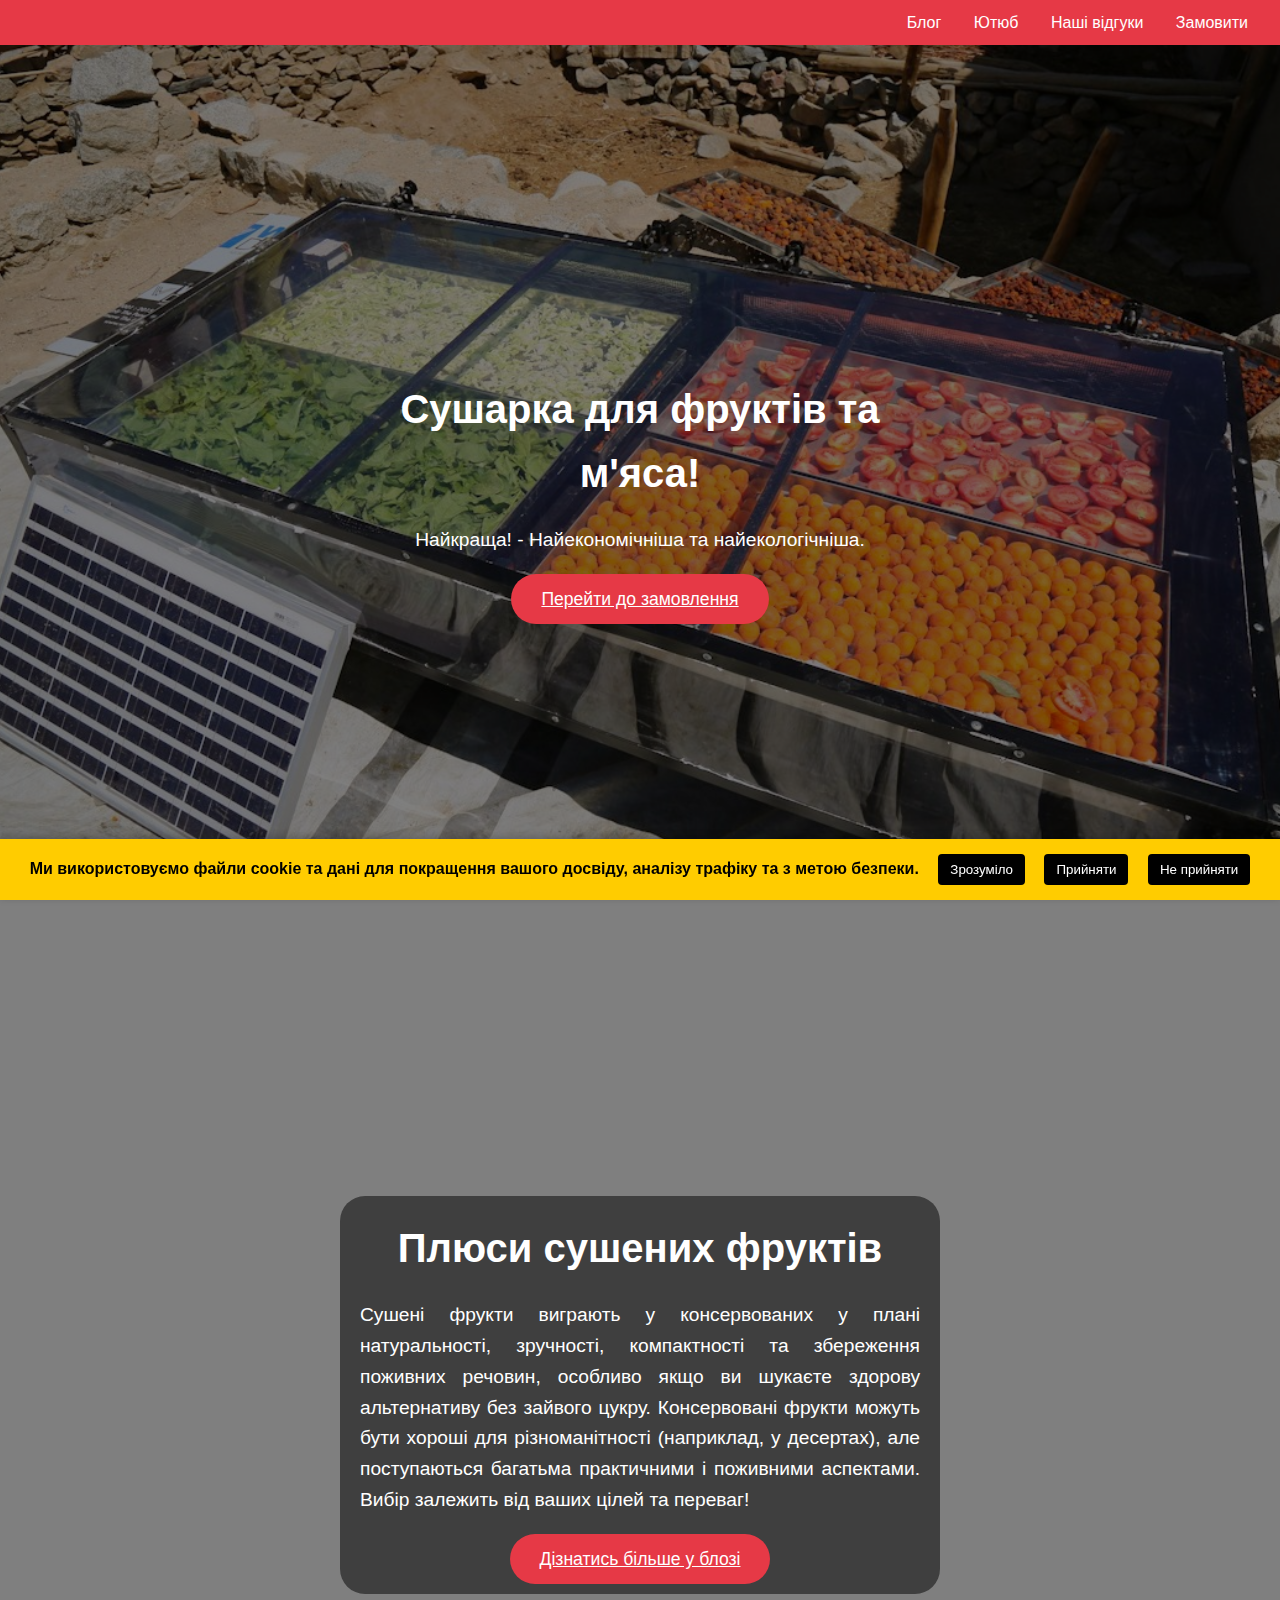
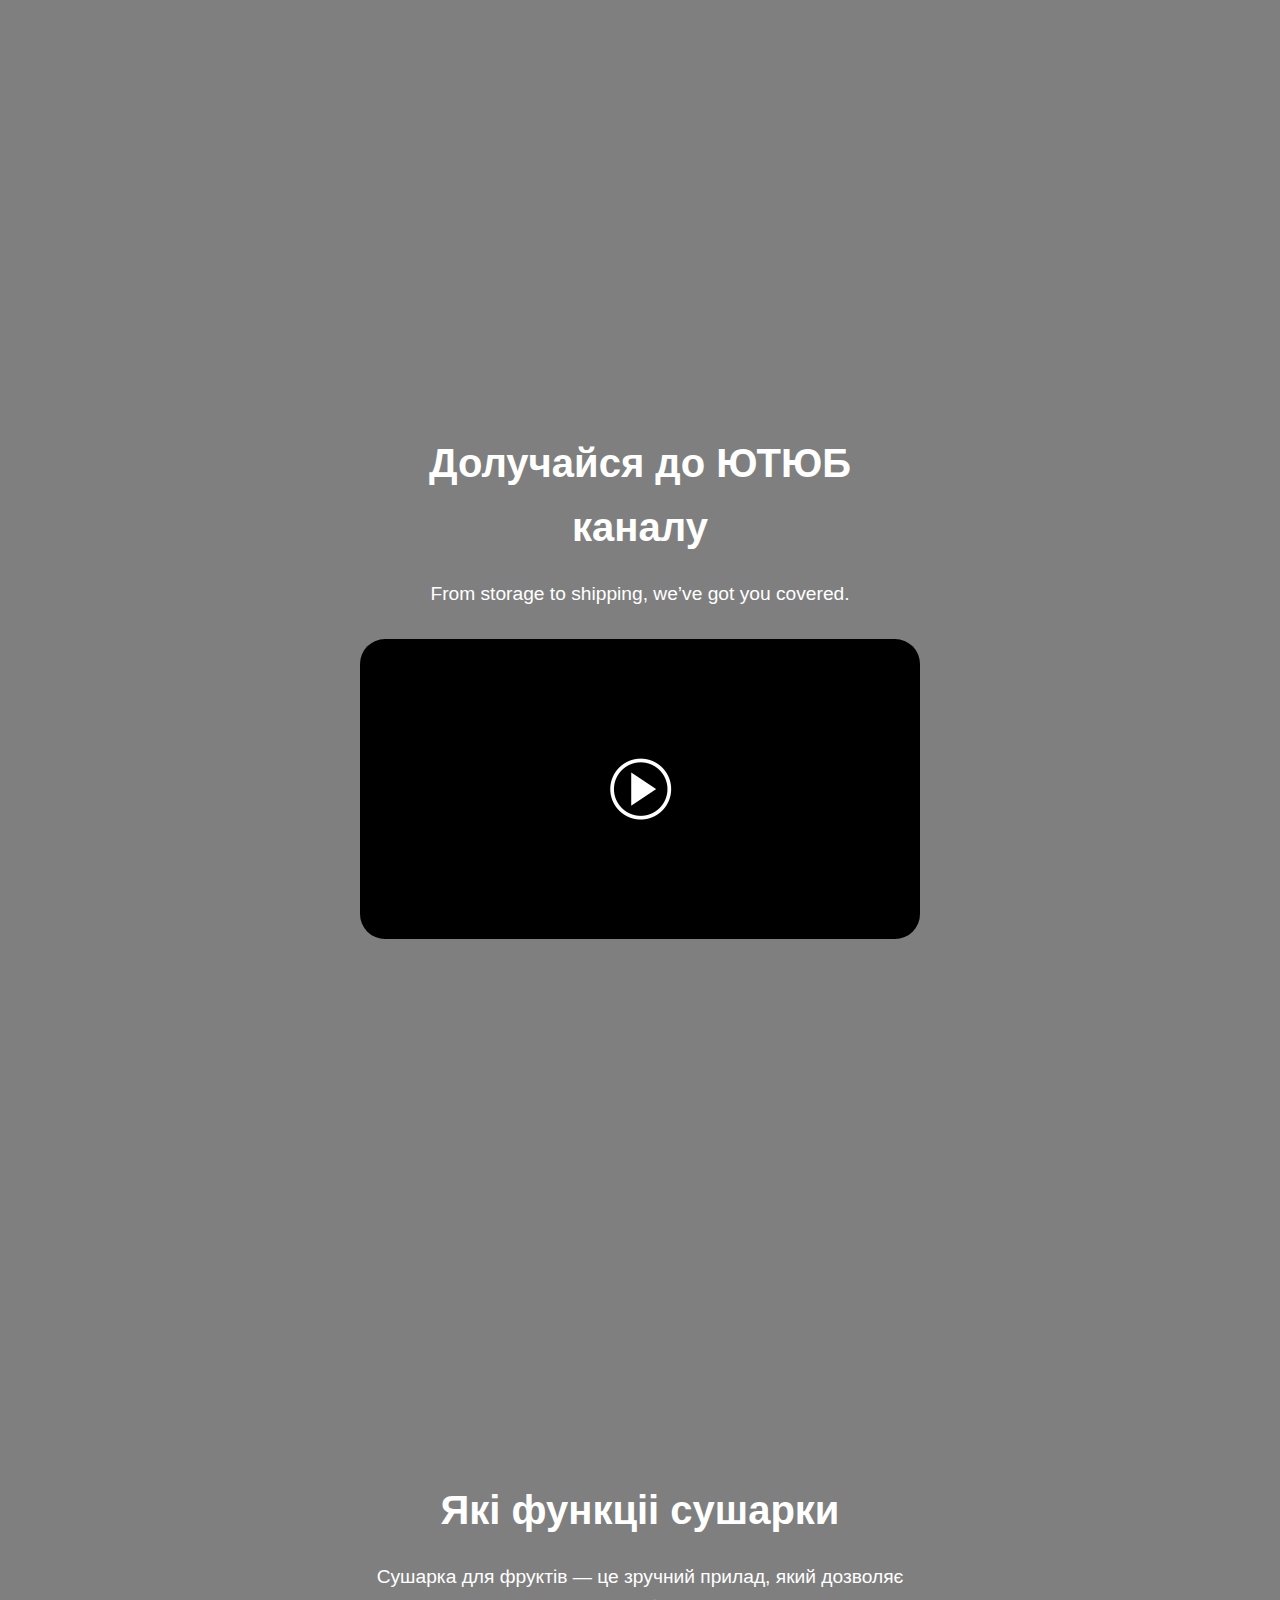
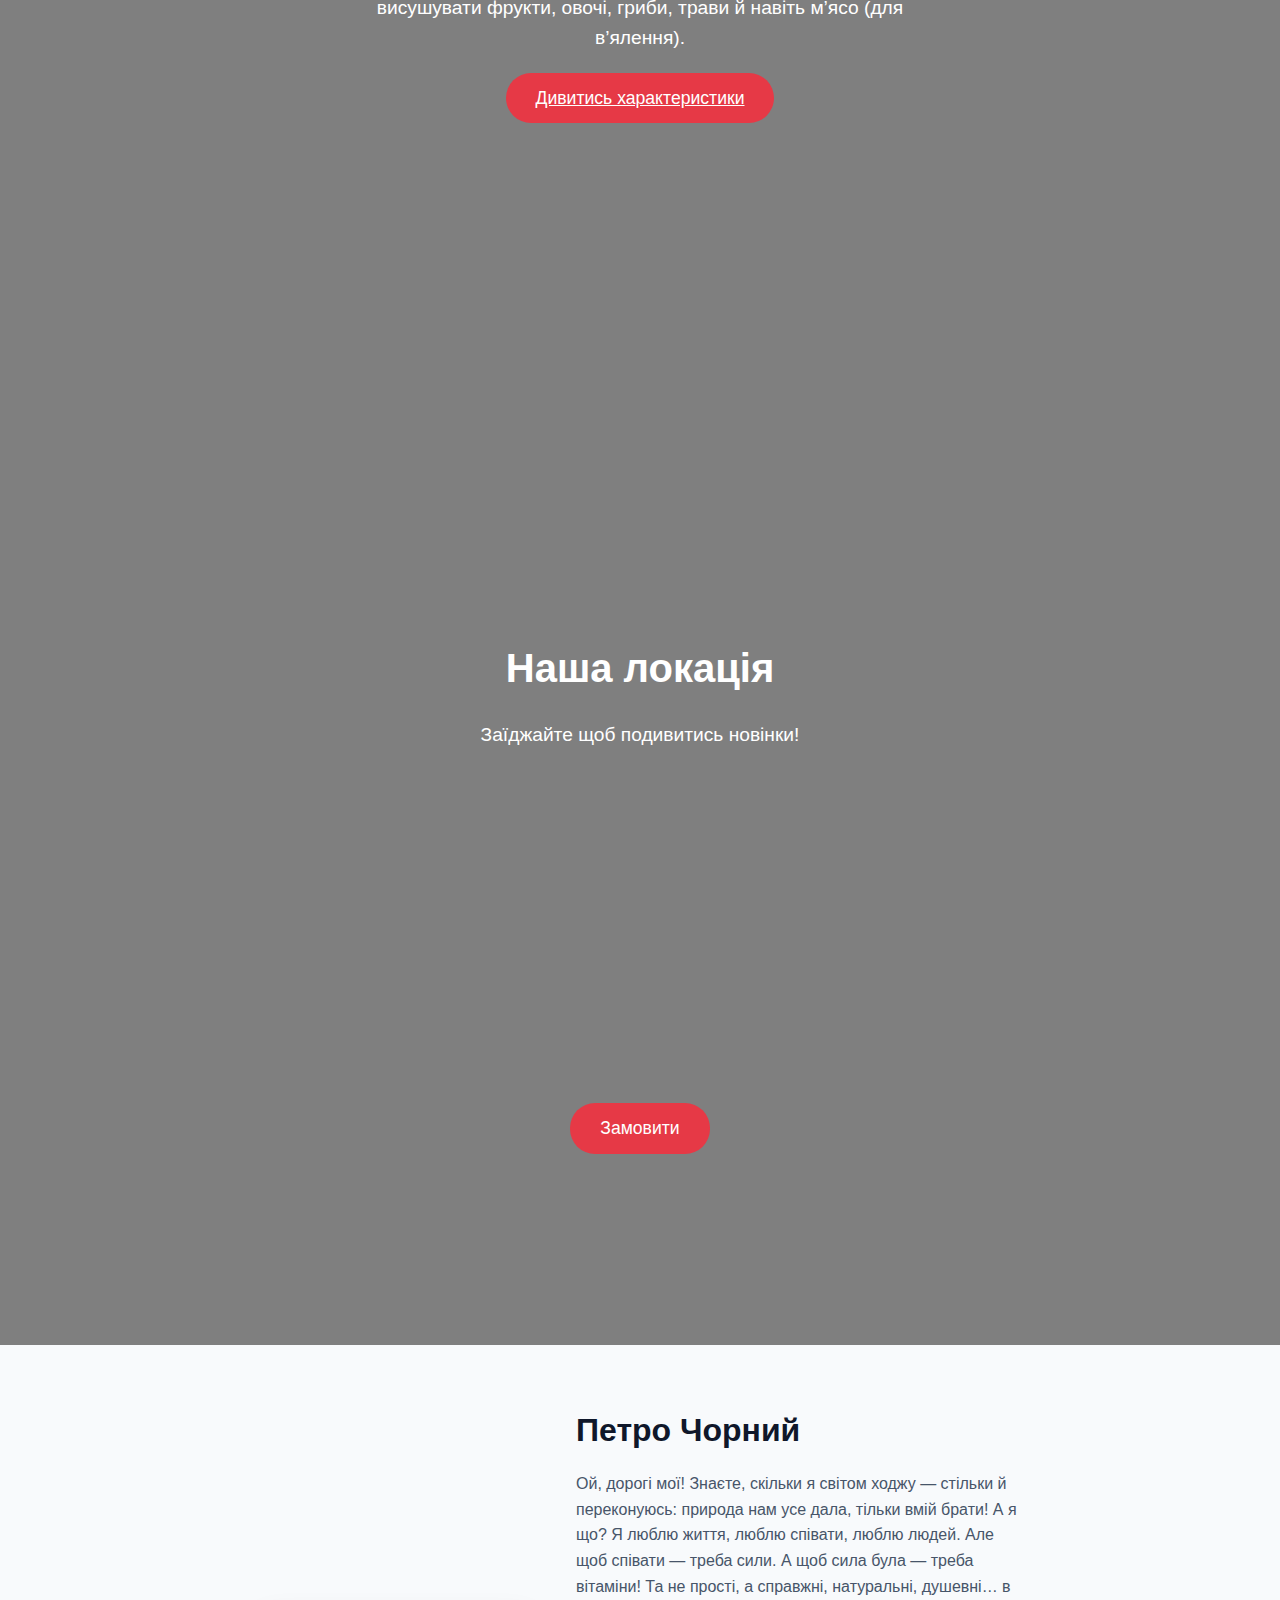
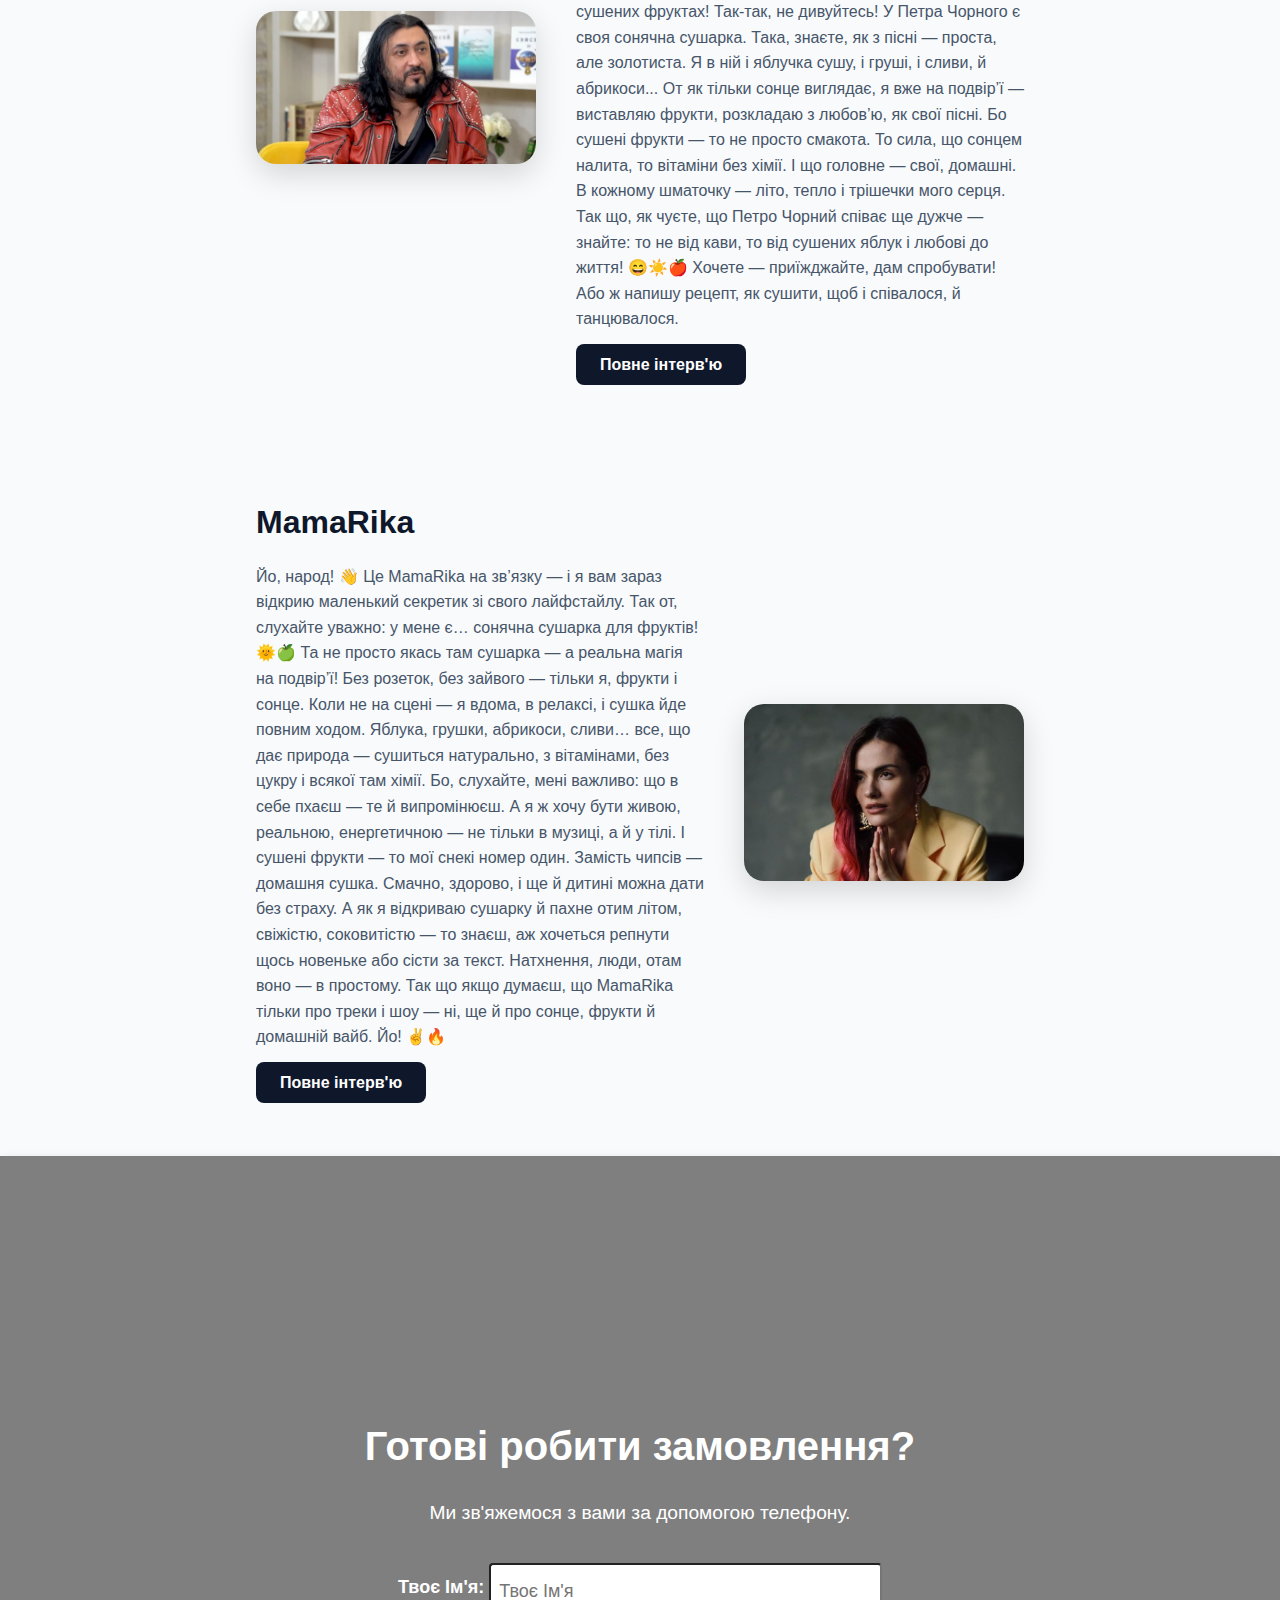
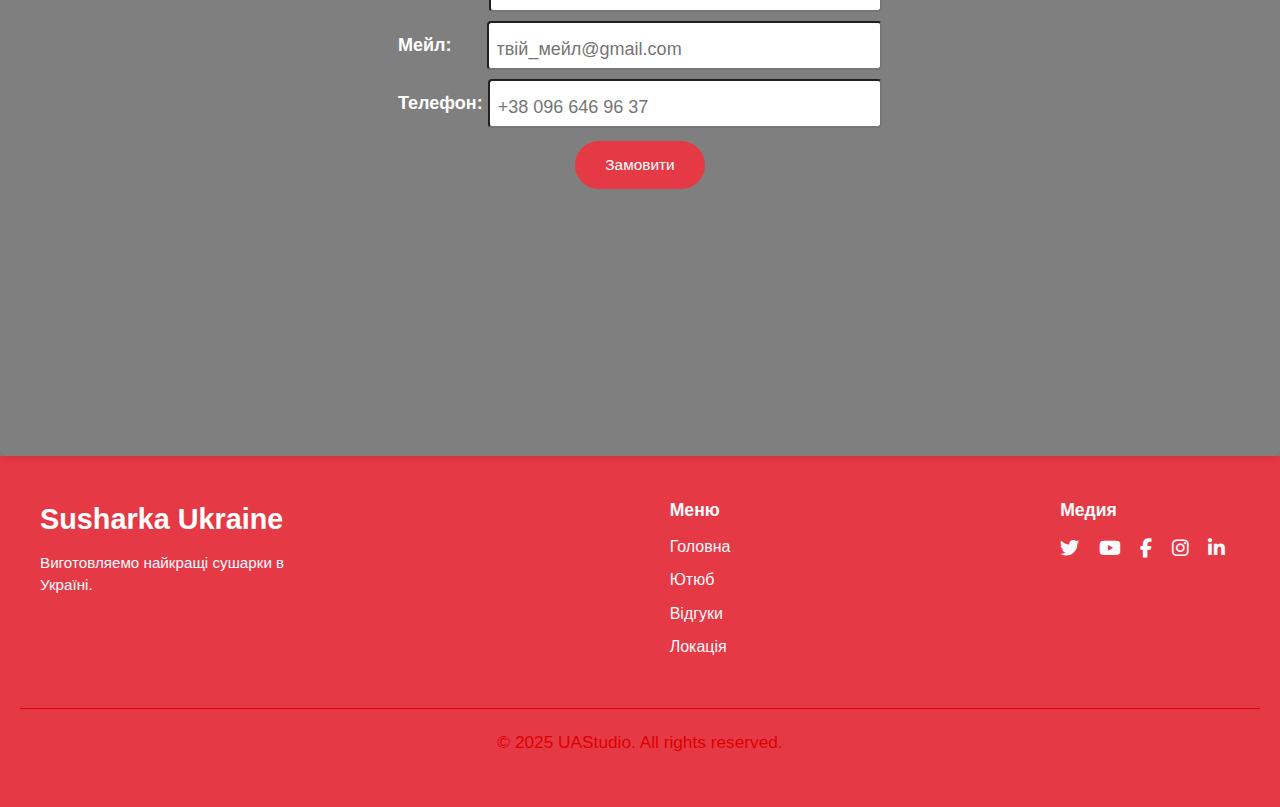
==== app/index.html @ c4fa6521 "alpha stage" ====
<!DOCTYPE html>
<html lang="uk">

<head>
  <meta charset="UTF-8">
  <meta name="viewport" content="width=device-width, initial-scale=1.0">
  <title>Сушарка для фруктів та м'яса!</title>
  <link rel="stylesheet" href="styles.css">

  <script src="./liba.js" charset="utf-8"></script>
  <script src="./master.js" charset="utf-8"></script>
</head>

<body>
  <div class="warning-banner" id="dataWarning">
    Ми використовуємо файли cookie та дані для покращення вашого досвіду, аналізу трафіку та з метою безпеки.
    <button onclick="document.getElementById('dataWarning').style.display='none'">Зрозуміло</button>
    <button onclick="document.getElementById('dataWarning').style.display='none'">Прийняти</button>
    <button onclick="document.getElementById('dataWarning').style.display='none'">Не прийняти</button>
  </div>

  <nav id='menu'>
  <input type='checkbox' id='responsive-menu' onclick='updatemenu()'><label></label>
  <ul>
    <li><a href="#blog">Блог</a></li>
    <li><a href="#youtube">Ютюб</a></li>
    <li><a href="#vidguki">Наші відгуки</a></li>
    <li><a href="#zamoviti">Замовити</a></li>
  </ul>
</nav>
  <!-- Section 1: Hero -->
  <section class="parallax-section hero">
    <div class="content">
      <h1>Сушарка для фруктів та м'яса!</h1>
      <p>Найкраща! - Найекономічніша та найекологічніша.</p>
      <a href="#zamoviti" class="red-btn">Перейти до замовлення</a>
    </div>
  </section>

  <!-- Section 2: Features -->
  <section id="blog" class="parallax-section features">
    <div class="content dimmed">
      <h2>Плюси сушених фруктів</h2>
      <p class="align-width">Сушені фрукти виграють у консервованих у плані натуральності, зручності, компактності та збереження поживних речовин, особливо якщо ви шукаєте здорову альтернативу без зайвого цукру. Консервовані фрукти можуть бути хороші для різноманітності (наприклад, у десертах), але поступаються багатьма практичними і поживними аспектами. Вибір залежить від ваших цілей та переваг!</p>
      <a href="/blog" page="_blank" class="red-btn">Дізнатись більше у блозі</a>
    </div>
  </section>

  <!-- Section 3: Variety -->
  <section id="youtube" class="parallax-section variety">
    <div class="content">
      <h2>Долучайся до ЮТЮБ каналу</h2>
      <p>From storage to shipping, we’ve got you covered.</p>
      <div class="youtube">
        <iframe width="560" height="315" src="https://www.youtube.com/embed/SNdDaZsePyI?si=NqdKpgwDsZGJGzFz" title="YouTube video player" frameborder="0" allow="accelerometer; autoplay; clipboard-write; encrypted-media; gyroscope; picture-in-picture; web-share" referrerpolicy="strict-origin-when-cross-origin" allowfullscreen></iframe>
      <img class="youtube" src="./img/start-video-btn.png" alt="start video button" height="64px" width="64px">
      </div>
    </div>
  </section>

  <!-- Section 4: Quality -->
  <section class="parallax-section quality">
    <div class="content">
      <h2>Які функціі сушарки</h2>
      <p>Сушарка для фруктів — це зручний прилад, який дозволяє висушувати фрукти, овочі, гриби, трави й навіть м’ясо (для в’ялення). </p>
      <a href="/characteristics" class="red-btn">Дивитись характеристики</a>
    </div>
  </section>

  <!-- Section 6: Deals -->
  <section id="location" class="parallax-section deals">
    <div class="content">
      <h2>Наша локація</h2>
      <p>Заїджайте щоб подивитись новінки!</p>
      <iframe width="560" height="315" src="https://maps.app.goo.gl/1FGAC23iCjq2QnyK6" title="YouTube video player" frameborder="0" allow="accelerometer; autoplay; clipboard-write; encrypted-media; gyroscope; picture-in-picture; web-share" referrerpolicy="strict-origin-when-cross-origin" allowfullscreen></iframe>
      <button class="red-btn">Замовити</button>
    </div>
  </section>
  <!-- chess section -->
  <section id="vidguki" class="chess-section">
  <div class="chess-image">
    <img src="./img/32.webp" alt="Chess board">
  </div>
  <div class="chess-content left">
    <h2>Петро Чорний</h2>
    <p>Ой, дорогі мої! Знаєте, скільки я світом ходжу — стільки й переконуюсь: природа нам усе дала, тільки вмій брати! А я що? Я люблю життя, люблю співати, люблю людей. Але щоб співати — треба сили. А щоб сила була — треба вітаміни! Та не прості, а справжні, натуральні, душевні… в сушених фруктах!
Так-так, не дивуйтесь! У Петра Чорного є своя сонячна сушарка. Така, знаєте, як з пісні — проста, але золотиста. Я в ній і яблучка сушу, і груші, і сливи, й абрикоси... От як тільки сонце виглядає, я вже на подвір’ї — виставляю фрукти, розкладаю з любов’ю, як свої пісні.
Бо сушені фрукти — то не просто смакота. То сила, що сонцем налита, то вітаміни без хімії. І що головне — свої, домашні. В кожному шматочку — літо, тепло і трішечки мого серця.
Так що, як чуєте, що Петро Чорний співає ще дужче — знайте: то не від кави, то від сушених яблук і любові до життя! 😄☀️🍎
Хочете — приїжджайте, дам спробувати! Або ж напишу рецепт, як сушити, щоб і співалося, й танцювалося.</p>
    <a href="#" class="btn">Повне інтерв'ю</a>
  </div>
</section>

<section class="chess-section">
  <div class="chess-content right">
    <h2>MamaRika</h2>
    <p>Йо, народ! 👋 Це MamaRika на зв’язку — і я вам зараз відкрию маленький секретик зі свого лайфстайлу. Так от, слухайте уважно: у мене є… сонячна сушарка для фруктів! 🌞🍏
Та не просто якась там сушарка — а реальна магія на подвір’ї! Без розеток, без зайвого — тільки я, фрукти і сонце. Коли не на сцені — я вдома, в релаксі, і сушка йде повним ходом. Яблука, грушки, абрикоси, сливи… все, що дає природа — сушиться натурально, з вітамінами, без цукру і всякої там хімії.
Бо, слухайте, мені важливо: що в себе пхаєш — те й випромінюєш. А я ж хочу бути живою, реальною, енергетичною — не тільки в музиці, а й у тілі. І сушені фрукти — то мої снекі номер один. Замість чипсів — домашня сушка. Смачно, здорово, і ще й дитині можна дати без страху.
А як я відкриваю сушарку й пахне отим літом, свіжістю, соковитістю — то знаєш, аж хочеться репнути щось новеньке або сісти за текст. Натхнення, люди, отам воно — в простому.
Так що якщо думаєш, що MamaRika тільки про треки і шоу — ні, ще й про сонце, фрукти й домашній вайб. Йо! ✌️🔥</p>
    <a href="#" class="btn">Повне інтерв'ю</a>
  </div>
  <div class="chess-image">
    <img src="./img/2793202.jpeg" alt="Chess strategy">
  </div>
</section>
  <!-- end chess section -->

  <!-- Section 7: CTA -->
  <section id="zamoviti" class="parallax-section cta">
    <div class="content">
      <h2>Готові робити замовлення?</h2>
      <p>Ми зв'яжемося з вами за допомогою телефону.</p>
      <!-- //////////////////////////////////////////////////////////////////////////// -->
      <!-- <div class="feed-wrap"> -->
        <!-- top margin -->
        <form id="subscribe" class="feedback" action="/contact_page.php" target="_self">
          <fieldset><div class="fieldset">
            <legend></legend>
            <label id="name-label" for="name">Твоє&nbsp;Ім'я:&nbsp;
              <input id="name" name="name" type="text" placeholder="Твоє Ім'я" required />
            </label>
            <br/>
            <label id="email-label" for="email">Мейл:&nbsp;&nbsp;&nbsp;&nbsp;&nbsp;&nbsp;&nbsp;
              <input id="email" name="email" type="email" placeholder="твій_мейл@gmail.com" required />
            </label>

            <!-- <div class="phone-wrap"> -->
              <label id="number-label" for="tel">Телефон:&nbsp;
              <!-- <div id="countryflag" class="phone-flags">
              </div>
              <select id="countries" onchange="" name="countries">
                <option value="999">(select one)</option>
                <option value="380">Ukraine</option>
              </select> -->
              <input id="tel" min="6" max="120" name="tel" type="tel" placeholder="+38 096 646 96 37" />
              <!-- phone wrap div --></label>
            <!-- </div> -->
            <input id="submit" class="red-btn" type="submit" value="Замовити" />
      </div>
      </fieldset>
      </form>


    <!-- </div> -->
  </section>
  <!-- Font Awesome CDN for social icons -->
<link rel="stylesheet" href="https://cdnjs.cloudflare.com/ajax/libs/font-awesome/6.5.0/css/all.min.css"/>

<footer class="footer">
  <div class="footer-container">
    <div class="footer-branding">
      <h2>Susharka Ukraine</h2>
      <p>Виготовляемо найкращі сушарки в Україні.</p>
    </div>

    <div class="footer-links">
      <h4>Меню</h4>
      <ul>
        <li><a href="#">Головна</a></li>
        <li><a href="#youtube">Ютюб</a></li>
        <li><a href="#vidguki">Відгуки</a></li>
        <li><a href="#location">Локація</a></li>
      </ul>
    </div>

    <div class="footer-social">
      <h4>Медия</h4>
      <div class="social-icons">
        <a href="#"><i class="fab fa-twitter"></i></a>
        <a href="#"><i class="fab fa-youtube"></i></a>
        <a href="#"><i class="fab fa-facebook-f"></i></a>
        <a href="#"><i class="fab fa-instagram"></i></a>
        <a href="#"><i class="fab fa-linkedin-in"></i></a>
      </div>
    </div>
  </div>
  <div class="footer-bottom">
    <p>&copy; 2025 UAStudio. All rights reserved.</p>
  </div>
</footer>
<button id="scrollToTopBtn" title="Go to top">
  ↑
</button>
</body>

</html>
---- app/styles.css ----
/* Reset default styles */
* {
    margin: 0;
    padding: 0;
    box-sizing: border-box;
    /* outline:1px solid red; */
}
/* data collection */
.warning-banner {
  position: fixed;
  bottom: 0;
  width: 100%;
  background-color: #ffcc00;
  color: #000;
  padding: 15px;
  text-align: center;
  font-weight: bold;
  box-shadow: 0 -2px 8px rgba(0,0,0,0.2);
  z-index: 9999;
}

.warning-banner button {
  margin-left: 15px;
  background-color: #000;
  color: #fff;
  border: none;
  padding: 8px 12px;
  cursor: pointer;
  border-radius: 4px;
}

.warning-banner button:hover {
  background-color: #333;
}
/* data collection */
body {
    font-family: Arial, sans-serif;
    color: #fff;
    line-height: 1.6;
}
/* menu */
#menu {
	background: #E63946;
	height: 45px;
	padding-right: 18px;
}
#menu ul, #menu li {
	margin: 0 auto;
	padding: 0;
	list-style: none
}
#menu ul {
	width: 100%;
	text-align: right;
}
#menu li {
	display: inline-block;
	position: relative;
}
#menu a {
	display: block;
	line-height: 45px;
	padding: 0 14px;
	text-decoration: none;
	color: #FFFFFF;
	font-size: 16px;
}
#menu a.dropdown-arrow:after {
	content: "\25BE";
	margin-left: 5px;
}
#menu li a:hover {
  color: #d00000;
	background: #F2F2F2;
}
#menu input {
	display: none;
	margin: 0;
	padding: 0;
	height: 45px;
	width: 100%;
	opacity: 0;
	cursor: pointer
}
#menu label {
	display: none;
	line-height: 45px;
	text-align: center;
	position: absolute;
	left: 35px
}
#menu label:before {
	font-size: 1.6em;
	color: #FFFFFF;
	content: "\2261";
	margin-left: 20px;
}
#menu ul.sub-menus{
	height: auto;
	overflow: hidden;
	width: 170px;
	background: #444444;
	position: absolute;
	z-index: 99;
	display: none;
}
#menu ul.sub-menus li {
	display: block;
	text-align: left;
	width: 100%;
}
#menu ul.sub-menus a {
	color: #FFFFFF;
	font-size: 16px;
}
#menu li:hover ul.sub-menus {
	display: block
}
#menu ul.sub-menus a:hover{
	background: #F2F2F2;
	color: #444444;
}
@media screen and (max-width: 800px){
	#menu {position:relative}
	#menu ul {background:#444444;position:absolute;top:100%;right:0;left:0;z-index:3;height:auto;display:none;text-align:left;}
	#menu ul.sub-menus {width:100%;position:static;}
	#menu ul.sub-menus a {padding-left:30px;}
	#menu li {display:block;float:none;width:auto;}
	#menu input, #menu label {position:absolute;top:0;left:0;display:block}
	#menu input {z-index:4}
	#menu input:checked + label {color:#FFFFFF}
	#menu input:checked + label:before {content:"\00d7"}
	#menu input:checked ~ ul {display:block}
}

/* end menu */
/* Parallax Section Styles */
.parallax-section {
    height: 100vh;
    display: flex;
    align-items: center;
    justify-content: center;
    text-align: center;
    background-attachment: fixed;
    background-position: center;
    background-repeat: no-repeat;
    background-size: cover;
    position: relative;
}

.parallax-section::before {
    content: '';
    position: absolute;
    top: 0;
    left: 0;
    width: 100%;
    height: 100%;
    background: rgba(0, 0, 0, 0.5); /* Overlay for readability */
    z-index: 1;
}

.content {
    position: relative;
    z-index: 2;
    padding: 20px;
    max-width: 600px;
}

h1, h2 {
    font-size: 2.5em;
    margin-bottom: 20px;
}

p {
    font-size: 1.2em;
    margin-bottom: 30px;
}

/* Red Button Styles */
.red-btn {
    background-color: #e63946;
    color: #fff;
    padding: 15px 30px;
    border: none;
    border-radius: 25px;
    font-size: 1.1em;
    cursor: pointer;
    transition: background-color 0.3s;
}

.red-btn:hover {
    background-color: #d00000;
}

/* Background Images for Each Section */
.hero {
    background-image: url('./img/8-tray-only-solar-64831e032103ca194f144814.jpeg');
}

.features {
    background-image: url('./img/dried-fruits-large.jpeg');
}

.variety {
    background-image: url('./img/most-wasted-foods.jpg');
}

.quality {
    background-image: url('./img/370.jpg');
}

.deals {
    background-image: url('./img/7.jpg');
}

.cta {
    background-image: url('./img/dried-fruits-large.jpeg');
}

div.dimmed{
  background-color: rgba(0, 0, 0, 0.5);
  border-radius: 25px;
  min-width: 600px;
}
p.align-width{
  text-align: justify;
}
div.youtube{
  position: relative;
  margin: 20px auto;
  height: 300px;
  width: 560px;
  background-color: black;
  border-radius: 25px;
  display: flex;
  justify-content: center;
  align-items: center;
}
img.youtube{
  position: absolute;
  top: 118px;
  left: 249px;
  height:64px;
  width:64px;
  animation: grow 5s ease-in-out infinite;
}
img.youtube:hover{
  top: 103px;
  left: 233px;
  height:96px;
  width:96px;
  cursor: pointer;
  animation: grow 1s ease-in-out infinite;
}
@keyframes grow{
    0%{
        transform: scale(1,1);
        opacity: 1;
    }
    50%{
        transform: scale(1.1,1.1);
        opacity: 0;
    }
    100%{
        transform: scale(1,1);
        opacity: 1;
    }
}

.feed-wrap{
  display: flex;
  justify-content: space-between;

}
label{
  display:inline-flex;
  text-align: center;
  /* margin: 10px; */
  /* padding: 10px; */
  /* height: 40px; */
  /* width: 100%; */
}

.cta{
  margin: 0 auto;
  padding: 20px;
  border-radius: 8px;
  box-shadow: 0 2px 8px rgba(0, 0, 0, 0.1);
}
#subscribe{
  width: 560px;
  padding: 8px;
  border-radius: 4px;
  font-size: 14px;
  color: #fff;
}
#name-label,
#email-label,
#number-label {
  font-size: 18px!important;
  width:50px;
  margin-top: 11px;
  padding-top: 11px;
  font-weight: bold;
  color: #fff!important;
  margin-bottom: 5px;
}
fieldset{
  border: none;
}
#name, #email,#tel, #phone-wrap,#email-label,#name-label,#number-label
{
  font-size: 18px!important;
    width: 500px;
    padding: 8px;
    border-radius: 4px;
    font-size: 14px;
    color: #000;
    padding-top: 16px;
  margin-top: -10px;
}
#name-label{
  width: 500px!important;
}
/* chess section */
.chess-section {
  display: flex;
  align-items: center;
  justify-content: space-between;
  padding: 60px 20%;
  gap: 40px;
  background-color: #f8fafc;
  flex-wrap: wrap;
}

.chess-section.left {
  flex-direction: row;
}

.chess-section.right {
  flex-direction: row-reverse;
}

.chess-image img {
  width: 100%;
  max-width: 280px;
  border-radius: 20px;
  box-shadow: 0 10px 30px rgba(0,0,0,0.15);
}

.chess-content {
  flex: 1;
  min-width: 180px;
}

.chess-content h2 {
  font-size: 2rem;
  color: #0f172a;
  margin-bottom: 15px;
}

.chess-content p {
  font-size: 1rem;
  color: #475569;
  margin-bottom: 20px;
  line-height: 1.6;
}

.btn {
  background-color: #0f172a;
  color: white;
  padding: 12px 24px;
  border-radius: 8px;
  text-decoration: none;
  font-weight: 600;
  transition: background-color 0.3s ease;
}

.btn:hover {
  background-color: #1e293b;
}

@media (max-width: 768px) {
  .chess-section {
    flex-direction: column !important;
    text-align: center;
  }

  .chess-image img {
    max-width: 100%;
  }
}
/* end chess section */
/* #countries{
  width: 100px;
  padding: 8px;
  border: 1px solid #ccc;
  border-radius: 4px;
  font-size: 14px;
  color: #333;
}
#tel{
  width: 250px;
  padding: 8px;
  border: 1px solid #ccc;
  border-radius: 4px;
  font-size: 14px;
  color: #333;
} */
/* #number-label{
  display:inline-flex;
  width: 100px;
  padding: 8px;
  border: 1px solid #ccc;
  border-radius: 4px;
  font-size: 14px;
  color: #333;
} */
div#countryflag.phone-flags{
  margin-bottom: -15px;
}
/* Footer */
.footer {
  background-color: #e63946;
  color: #f8fafc;
  padding: 40px 20px 20px;
  font-family: 'Segoe UI', sans-serif;
}

.footer-container {
  display: flex;
  flex-wrap: wrap;
  justify-content: space-between;
  gap: 40px;
  max-width: 1200px;
  margin: auto;
}

.footer-branding h2 {
  font-size: 1.8rem;
  color: #fff;
  margin-bottom: 10px;
}

.footer-branding p {
  max-width: 300px;
  font-size: 0.95rem;
  line-height: 1.5;
}

.footer-links h4,
.footer-social h4 {
  font-size: 1.1rem;
  margin-bottom: 10px;
}

.footer-links ul {
  list-style: none;
  padding: 0;
}

.footer-links ul li {
  margin-bottom: 8px;
}

.footer-links ul li a {
  color: #f8fafc;
  text-decoration: none;
  transition: color 0.3s ease;
}

.footer-links ul li a:hover {
  color: #d00;
}

.social-icons a {
  color: #f8fafc;
  font-size: 1.2rem;
  margin-right: 15px;
  transition: color 0.3s ease;
}

.social-icons a:hover {
  color: #d00;
}

.footer-bottom {
  text-align: center;
  border-top: 1px solid #d00;
  margin-top: 40px;
  padding-top: 20px;
  font-size: 0.9rem;
  color: #d00;
}

/* Responsive */
@media (max-width: 768px) {
  .footer-container {
    flex-direction: column;
    align-items: center;
    text-align: center;
  }
}
/* Footer end */
/* scrool to top */
#scrollToTopBtn {
    position: fixed;
    bottom: 30px;
    right: 30px;
    z-index: 1000;
    background-color: #e63946;
    color: white;
    border: none;
    outline: none;
    width: 50px;
    height: 50px;
    font-size: 24px;
    border-radius: 50%;
    cursor: pointer;
    box-shadow: 0 4px 8px rgba(0, 0, 0, 0.2);
    transition: opacity 0.3s, transform 0.3s;
    opacity: 0;
    pointer-events: none;
  }

  #scrollToTopBtn:hover {
    background-color: #d00;
    transform: scale(1.1);
  }

  #scrollToTopBtn.show {
    opacity: 1;
    pointer-events: auto;
  }
  /* end scrool to top */
/* Responsive Design ---------------------------------------------- */
@media (max-width: 768px) {
  *{
    outline: 1px solid green;
  }
    .parallax-section {
        background-attachment: scroll; /* Parallax disabled on mobile */
    }

    h1, h2 {
        font-size: 2em;
    }

    p {
        font-size: 1em;
    }

    .red-btn {
        padding: 10px 20px;
        font-size: 1em;
    }
    div.dimmed{
      background-color: rgba(0, 0, 0, 0.5);
      border-radius: 25px;
      min-width: 100px;
    }
    p.align-width{
      text-align: justify;
    }
    div.youtube{
      margin: 20px auto;
      height: 200px;
      width: 300px;
      background-color: black;
      border-radius: 25px;
      display: flex;
      justify-content: center;
      align-items: center;
    }
    img.youtube{
    height:64px;
    width:64px;
    animation: grow 5s ease-in-out infinite;
    }
    img.youtube:hover{
      height:96px;
      width:96px;
      cursor: pointer;
      animation: grow 1s ease-in-out infinite;
    }
    @keyframes grow{
        0%{
            transform: scale(1,1);
            opacity: 1;
        }
        50%{
            transform: scale(1.1,1.1);
            opacity: 0;
        }
        100%{
            transform: scale(1,1);
            opacity: 1;
        }
    }

}
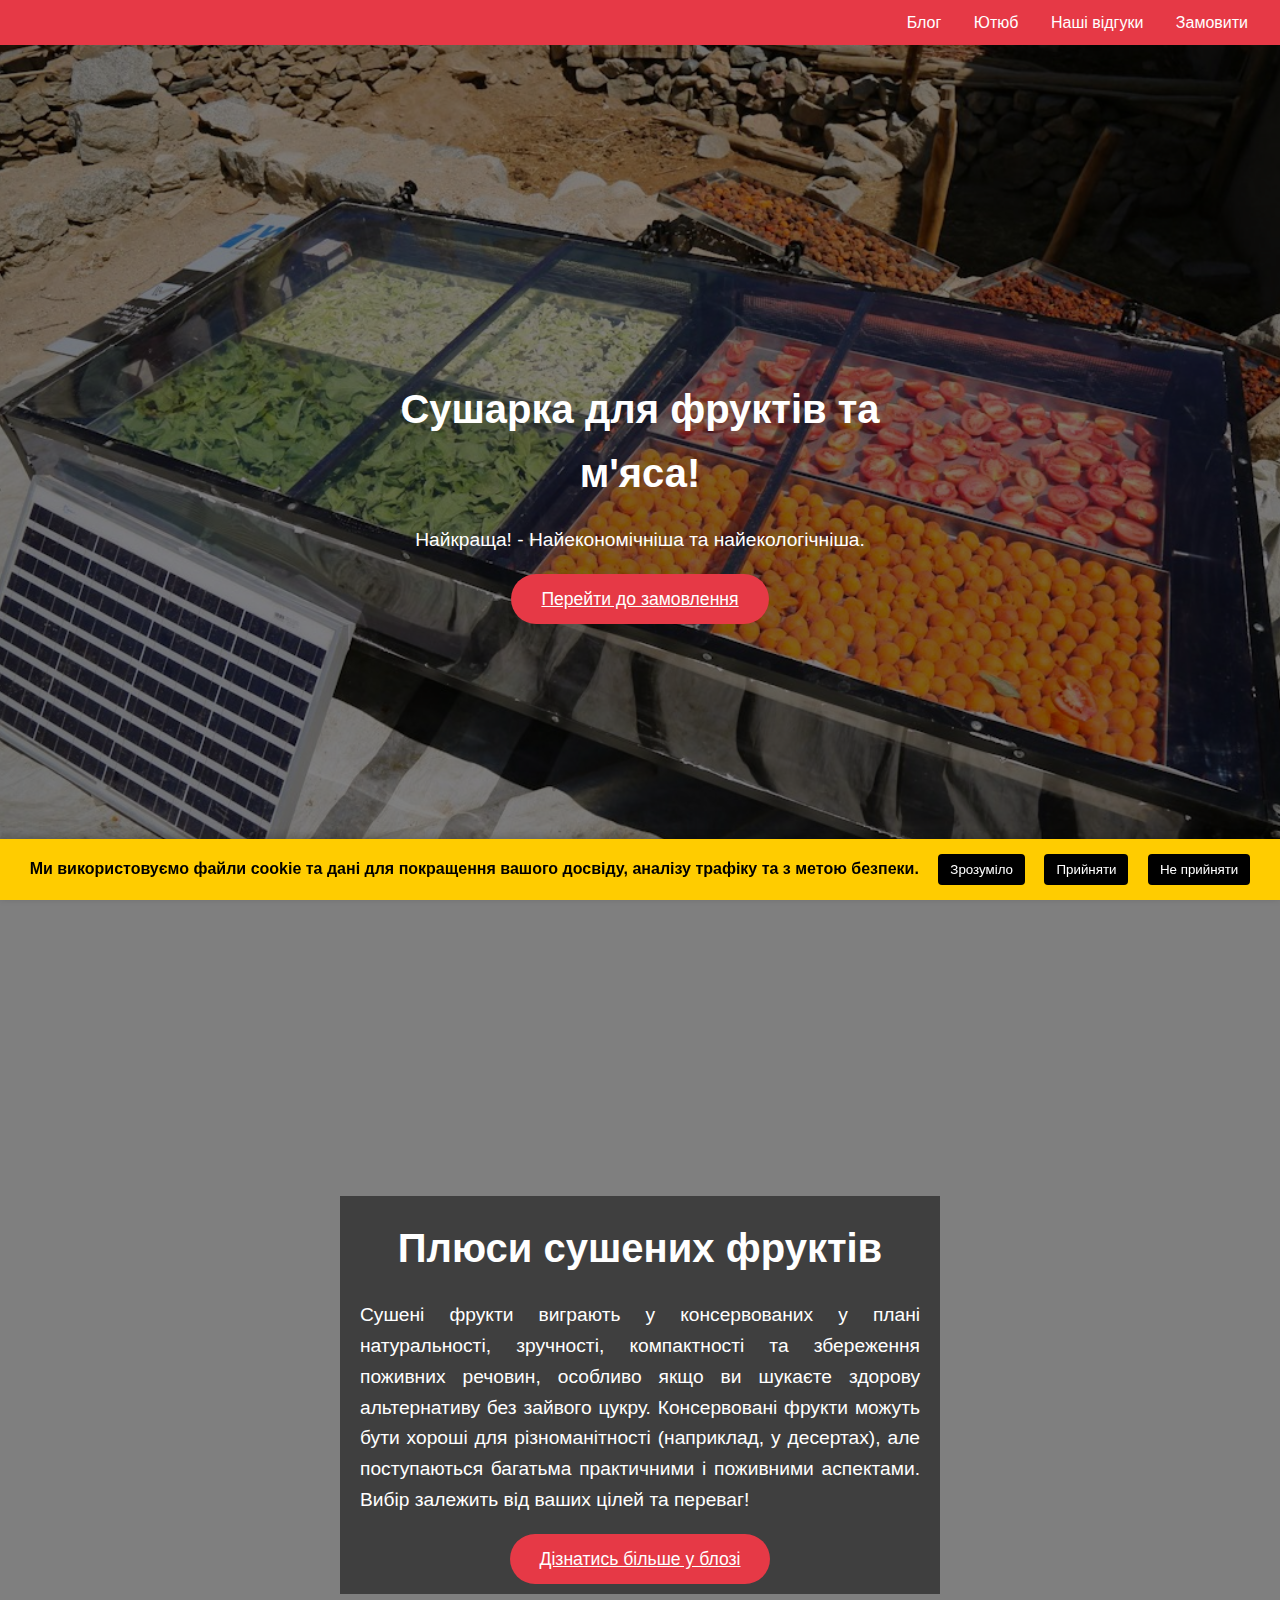
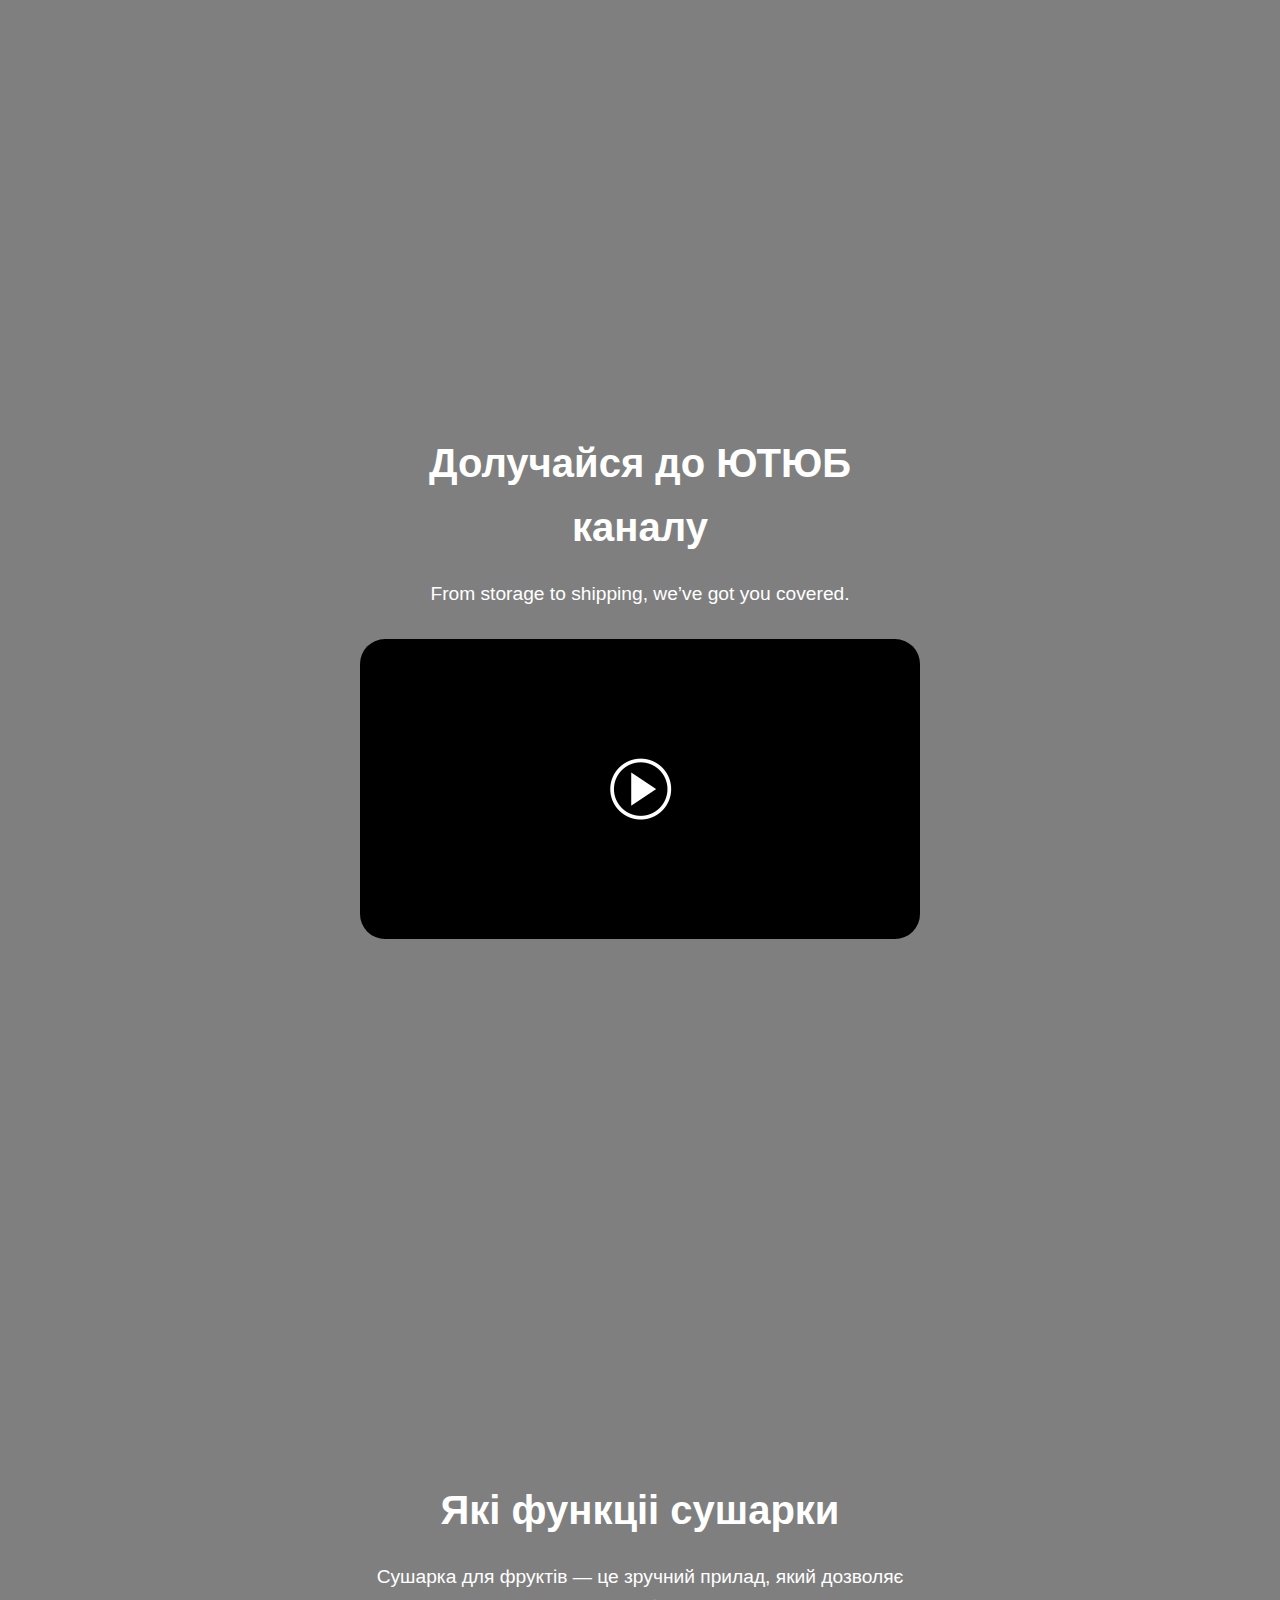
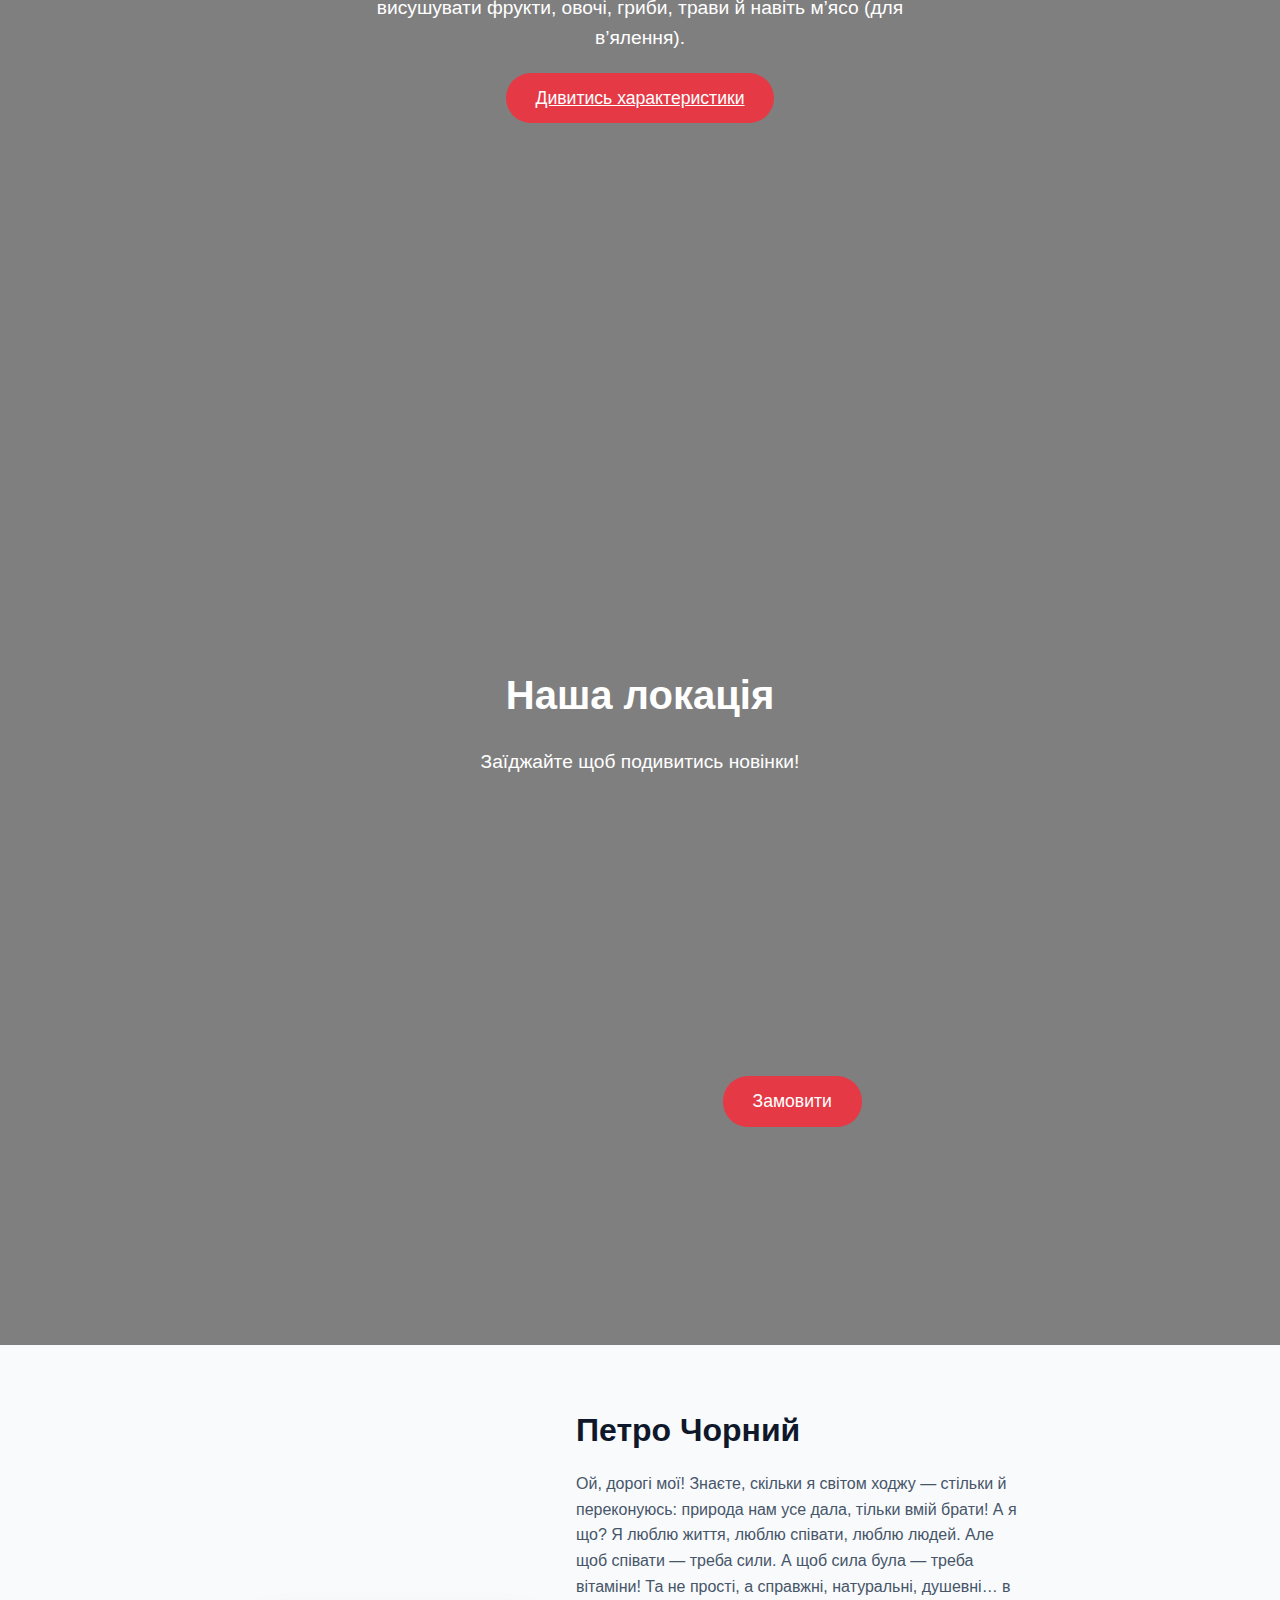
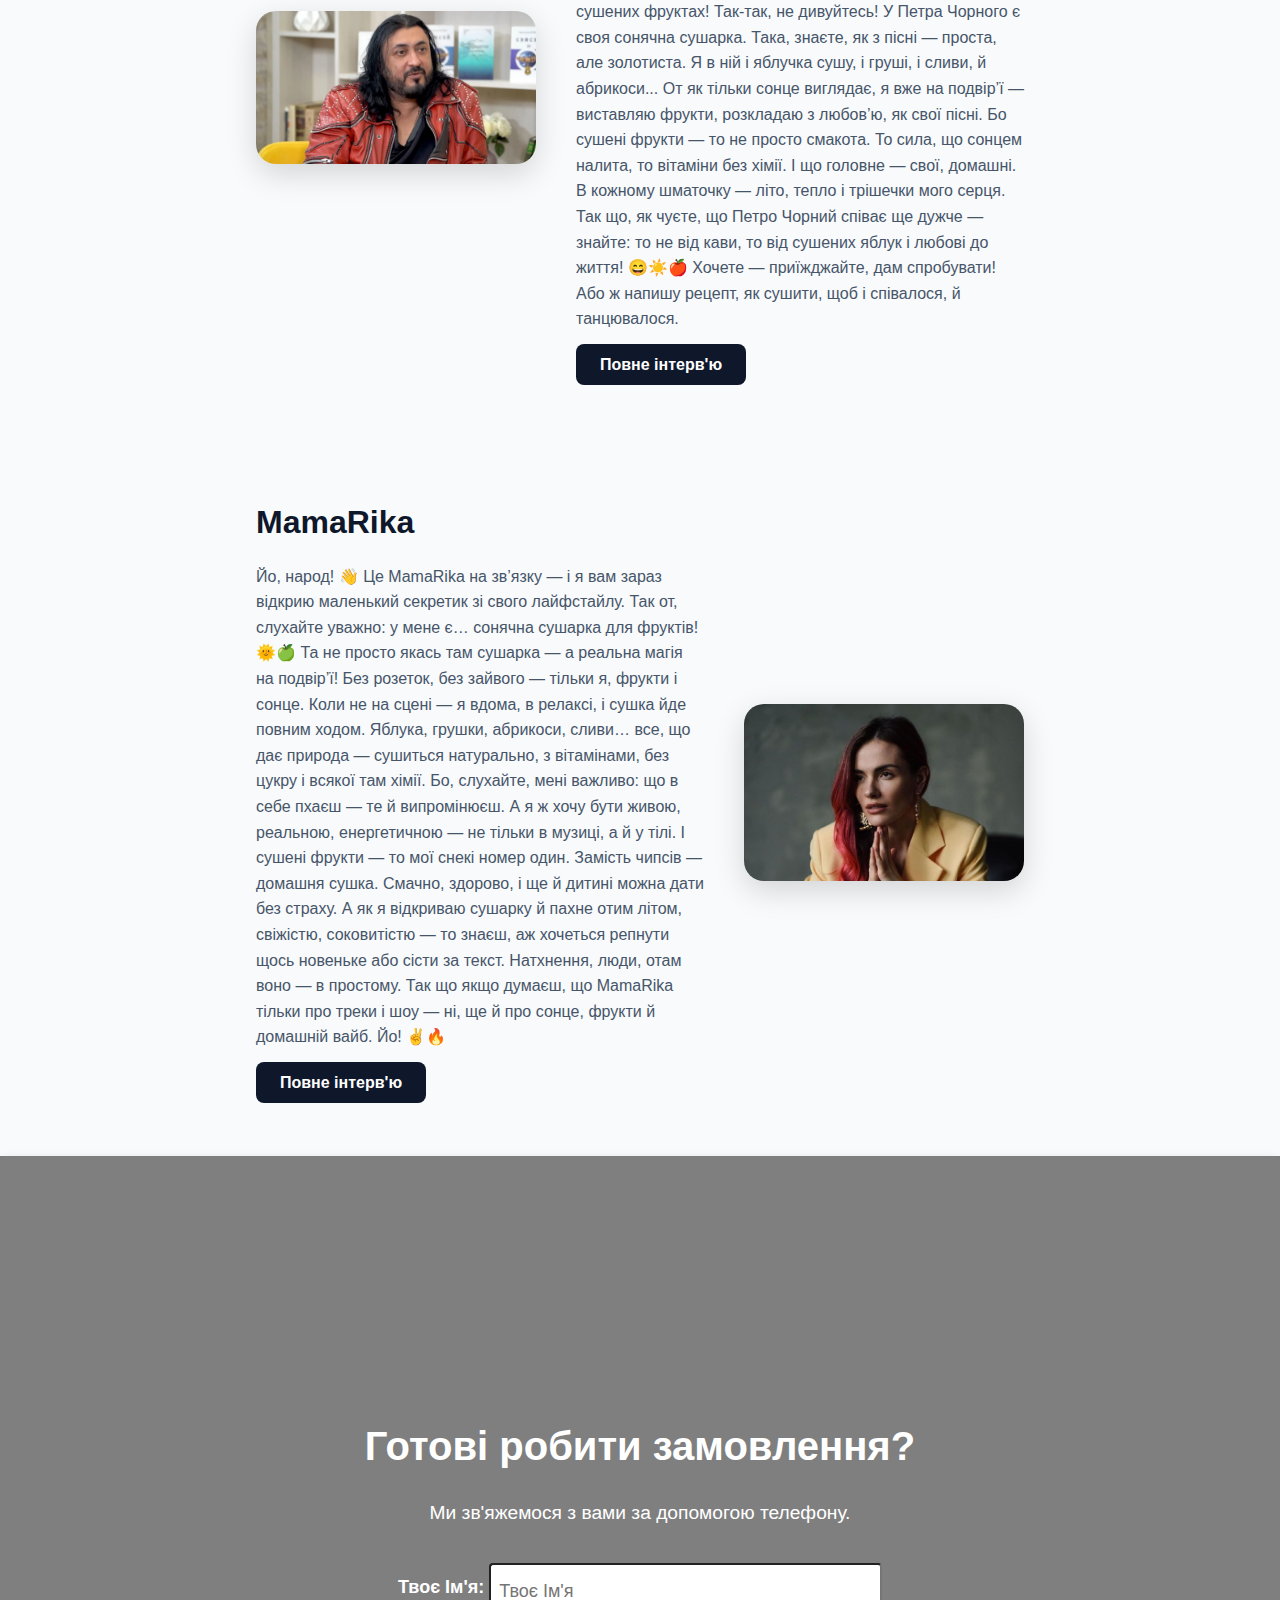
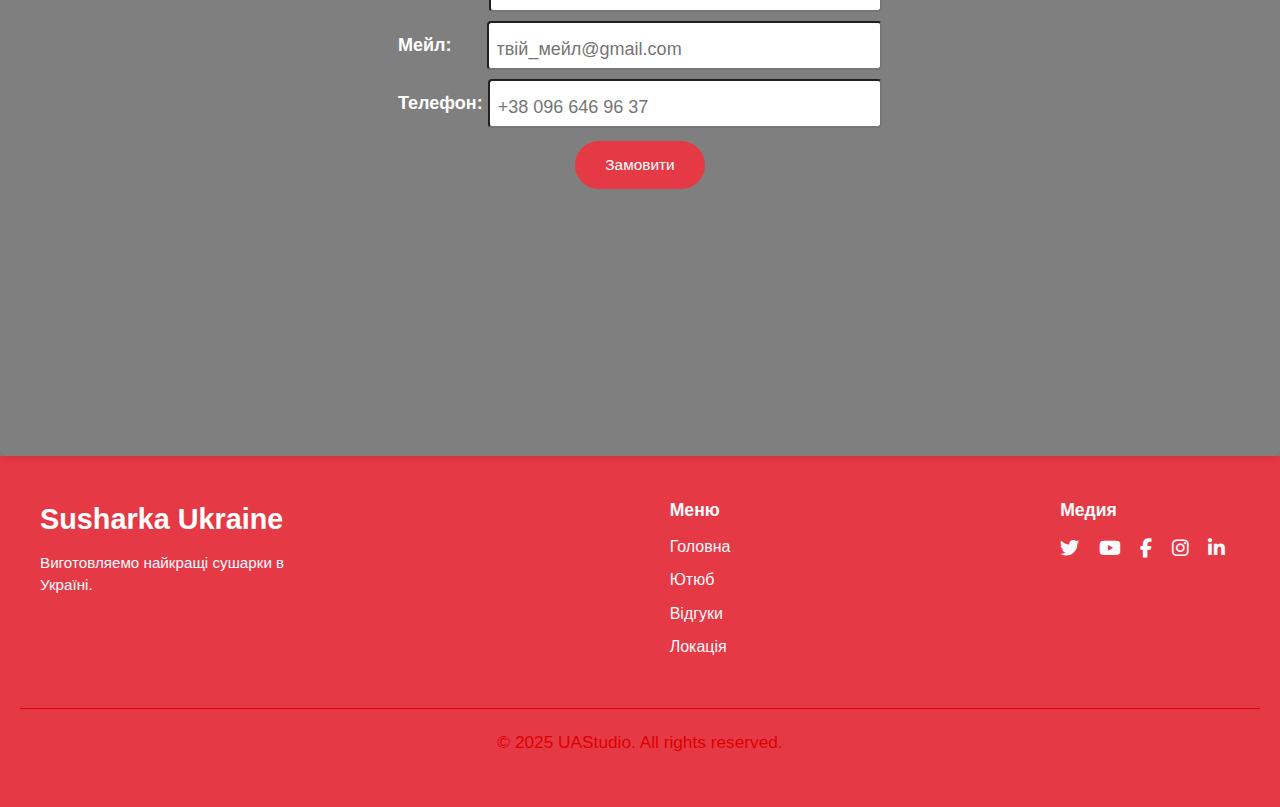
==== commit 101db94f: "updated public files" ====
--- a/app/index.html
+++ b/app/index.html
@@ -72,7 +72,7 @@
     <div class="content">
       <h2>Наша локація</h2>
       <p>Заїджайте щоб подивитись новінки!</p>
-      <iframe width="560" height="315" src="https://maps.app.goo.gl/1FGAC23iCjq2QnyK6" title="YouTube video player" frameborder="0" allow="accelerometer; autoplay; clipboard-write; encrypted-media; gyroscope; picture-in-picture; web-share" referrerpolicy="strict-origin-when-cross-origin" allowfullscreen></iframe>
+      <iframe width="300" height="300" src="https://maps.app.goo.gl/1FGAC23iCjq2QnyK6" title="YouTube video player" frameborder="0" allow="accelerometer; autoplay; clipboard-write; encrypted-media; gyroscope; picture-in-picture; web-share" referrerpolicy="strict-origin-when-cross-origin" allowfullscreen></iframe>
       <button class="red-btn">Замовити</button>
     </div>
   </section>
@@ -128,6 +128,7 @@
             </label>
 
             <!-- <div class="phone-wrap"> -->
+            <br/>
               <label id="number-label" for="tel">Телефон:&nbsp;
               <!-- <div id="countryflag" class="phone-flags">
               </div>
@@ -138,6 +139,7 @@
               <input id="tel" min="6" max="120" name="tel" type="tel" placeholder="+38 096 646 96 37" />
               <!-- phone wrap div --></label>
             <!-- </div> -->
+            <br/>
             <input id="submit" class="red-btn" type="submit" value="Замовити" />
       </div>
       </fieldset>
--- a/app/styles.css
+++ b/app/styles.css
@@ -219,7 +219,7 @@
 
 div.dimmed{
   background-color: rgba(0, 0, 0, 0.5);
-  border-radius: 25px;
+  /* border-radius: 25px; */
   min-width: 600px;
 }
 p.align-width{
@@ -535,9 +535,9 @@
   /* end scrool to top */
 /* Responsive Design ---------------------------------------------- */
 @media (max-width: 768px) {
-  *{
+  /* *{
     outline: 1px solid green;
-  }
+  } */
     .parallax-section {
         background-attachment: scroll; /* Parallax disabled on mobile */
     }
@@ -563,8 +563,9 @@
       text-align: justify;
     }
     div.youtube{
+      position: relative;
       margin: 20px auto;
-      height: 200px;
+      height: 400px;
       width: 300px;
       background-color: black;
       border-radius: 25px;
@@ -573,11 +574,16 @@
       align-items: center;
     }
     img.youtube{
-    height:64px;
-    width:64px;
-    animation: grow 5s ease-in-out infinite;
+      position: absolute;
+      top: 170px;
+      left: 118px;
+      height:64px;
+      width:64px;
+      animation: grow 5s ease-in-out infinite;
     }
     img.youtube:hover{
+      top: 170px;
+      left: 118px;
       height:96px;
       width:96px;
       cursor: pointer;
@@ -597,5 +603,34 @@
             opacity: 1;
         }
     }
-
-}
+    #subscribe{
+      width: 300px;
+    }
+    #name-label,
+    #email-label,
+    #number-label {
+      font-size: 18px!important;
+      width:60px;
+      margin-top: 11px;
+      padding-top: 11px;
+      font-weight: bold;
+      color: #fff!important;
+      margin-bottom: 5px;
+    }
+    fieldset{
+      border: none;
+    }
+    #name, #email,#tel, #phone-wrap,#email-label,#name-label,#number-label
+    {
+      font-size: 18px!important;
+        width: 200px;
+        border-radius: 4px;
+        font-size: 14px;
+        color: #000;
+        padding-top: 16px;
+    }
+    #name-label{
+      width: 200px!important;
+    }
+
+}
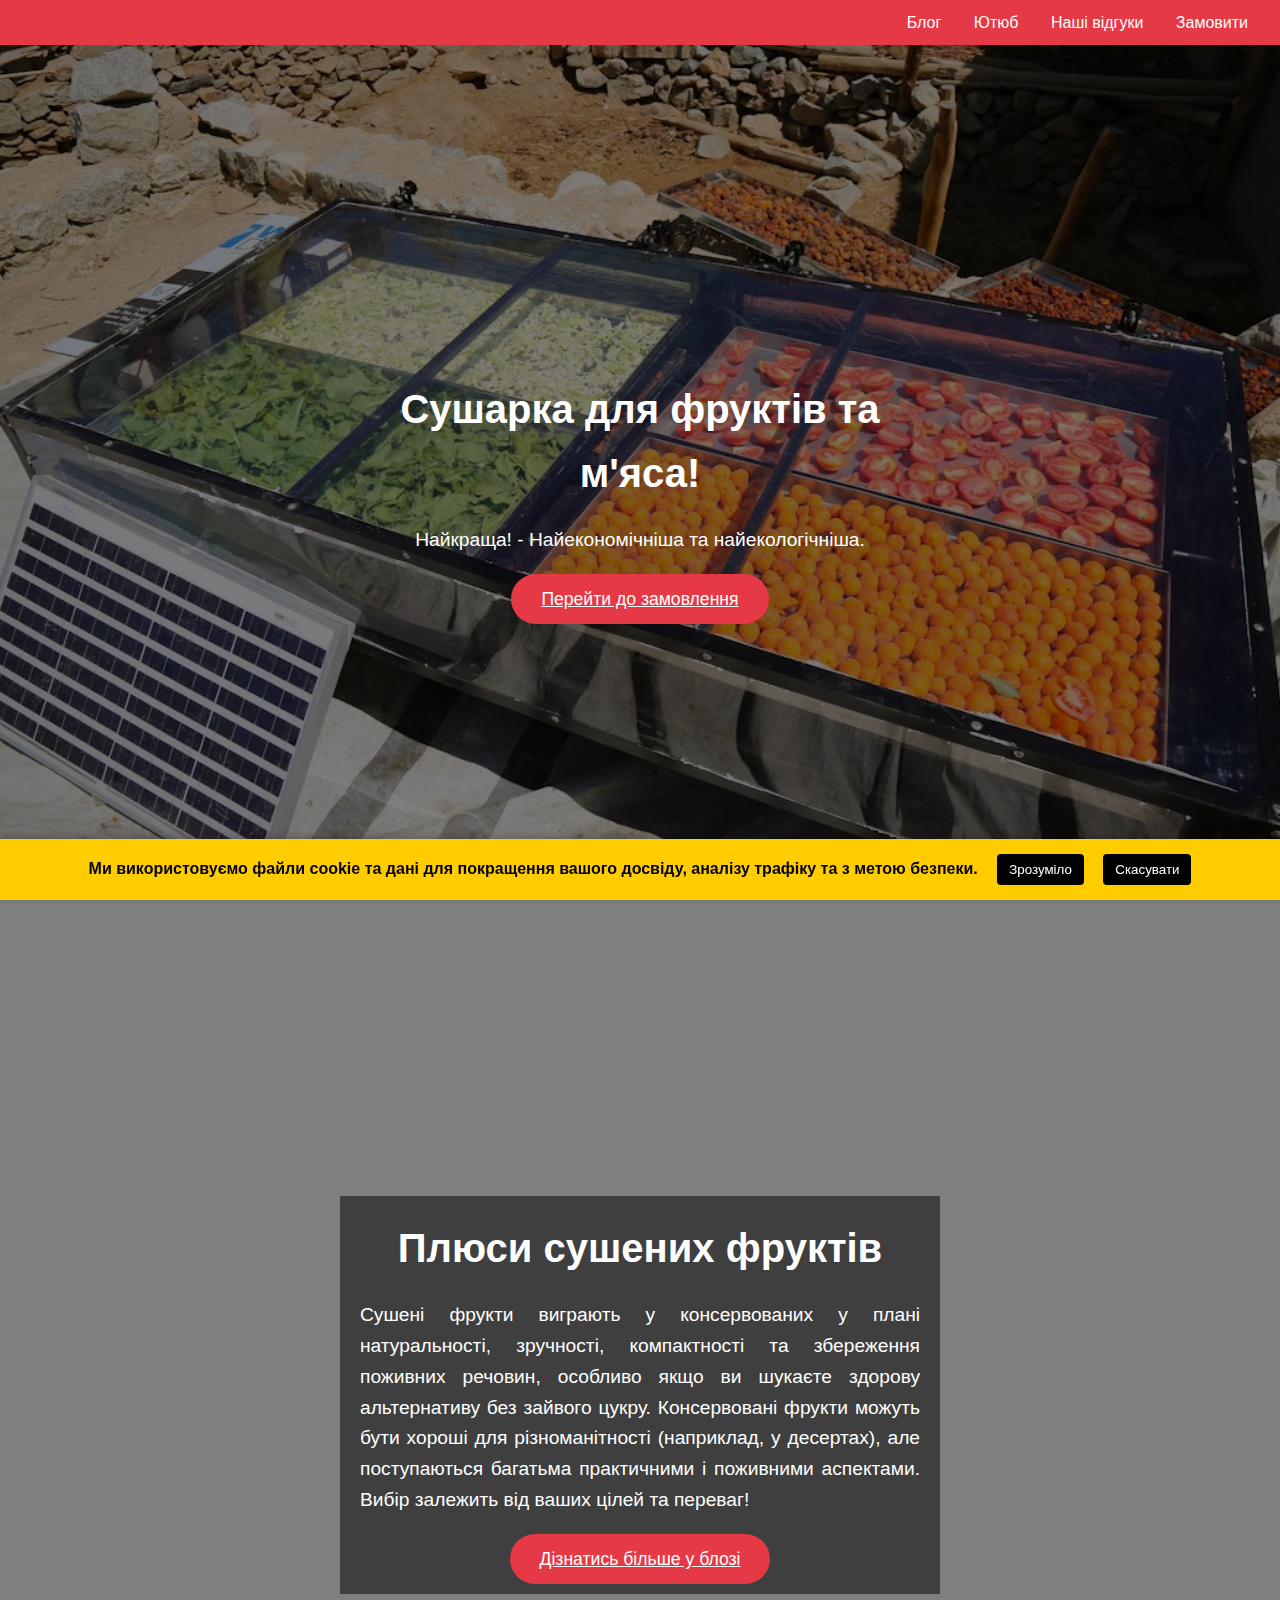
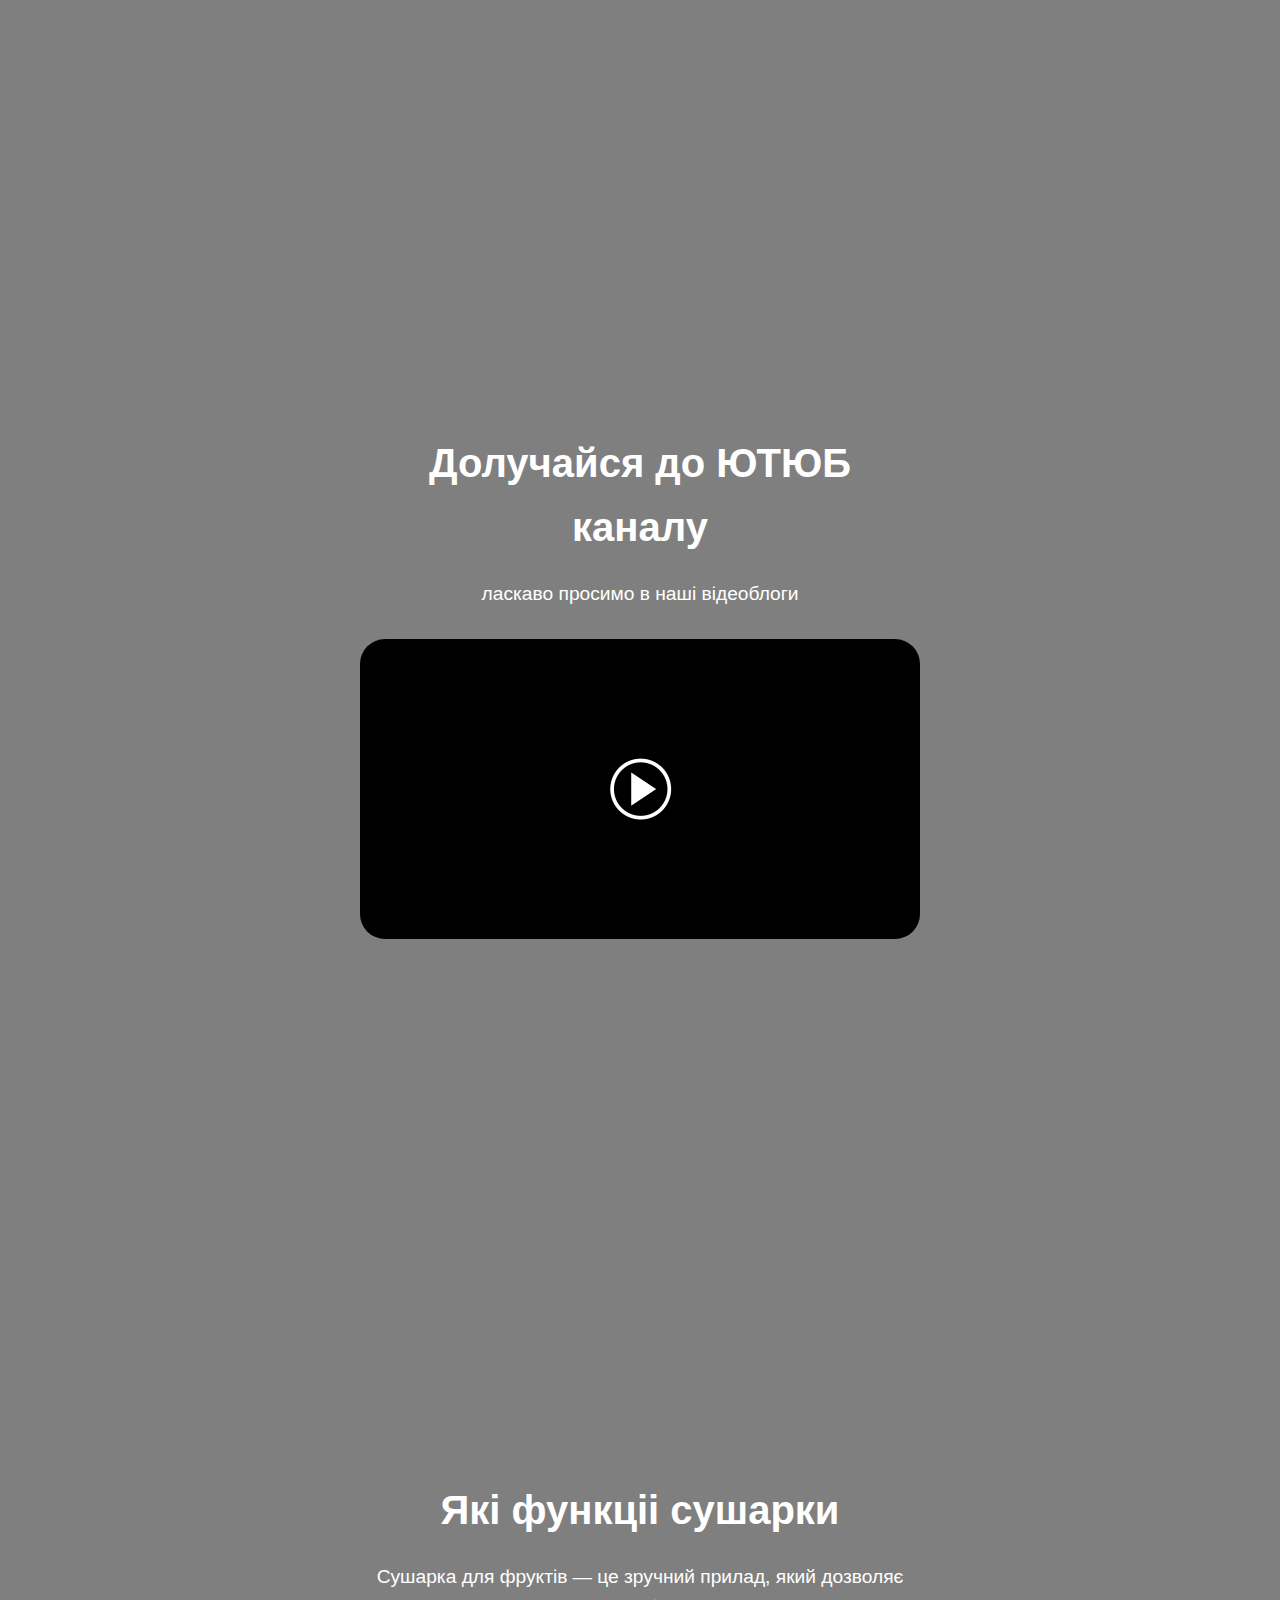
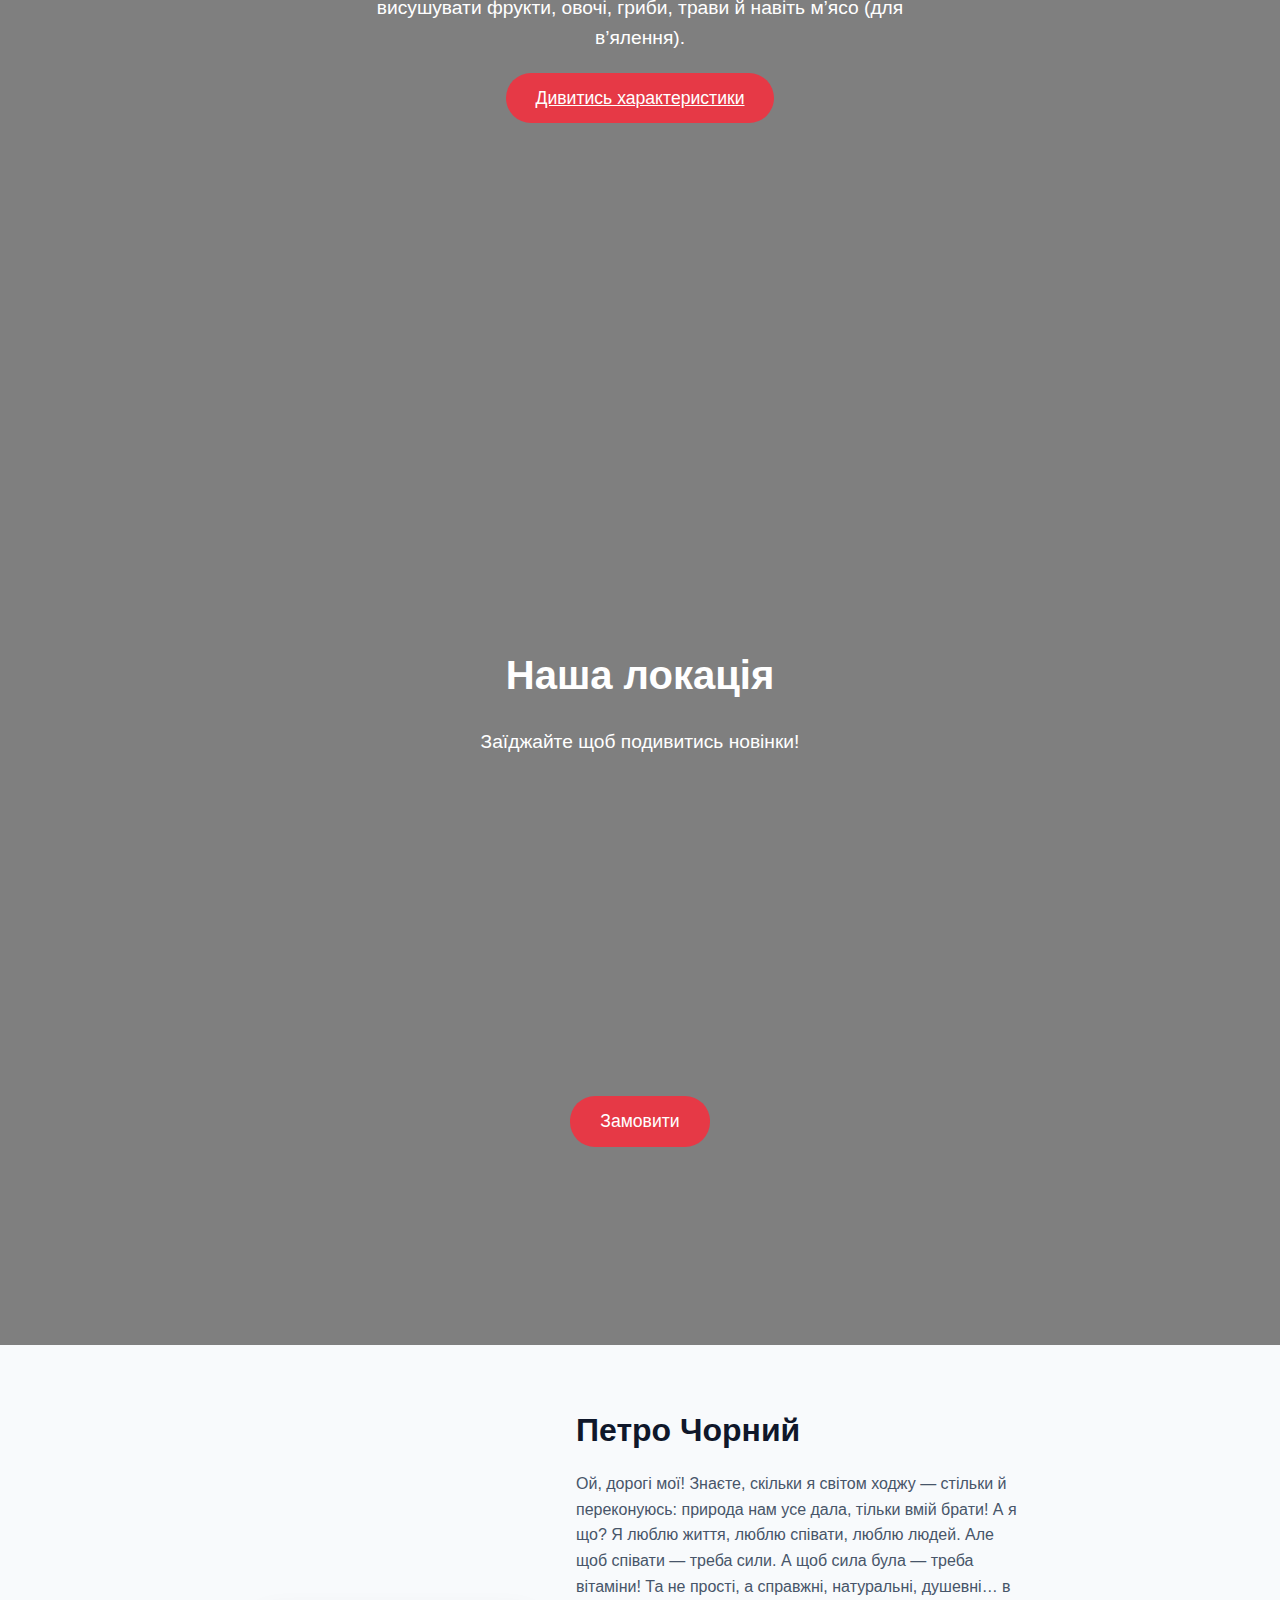
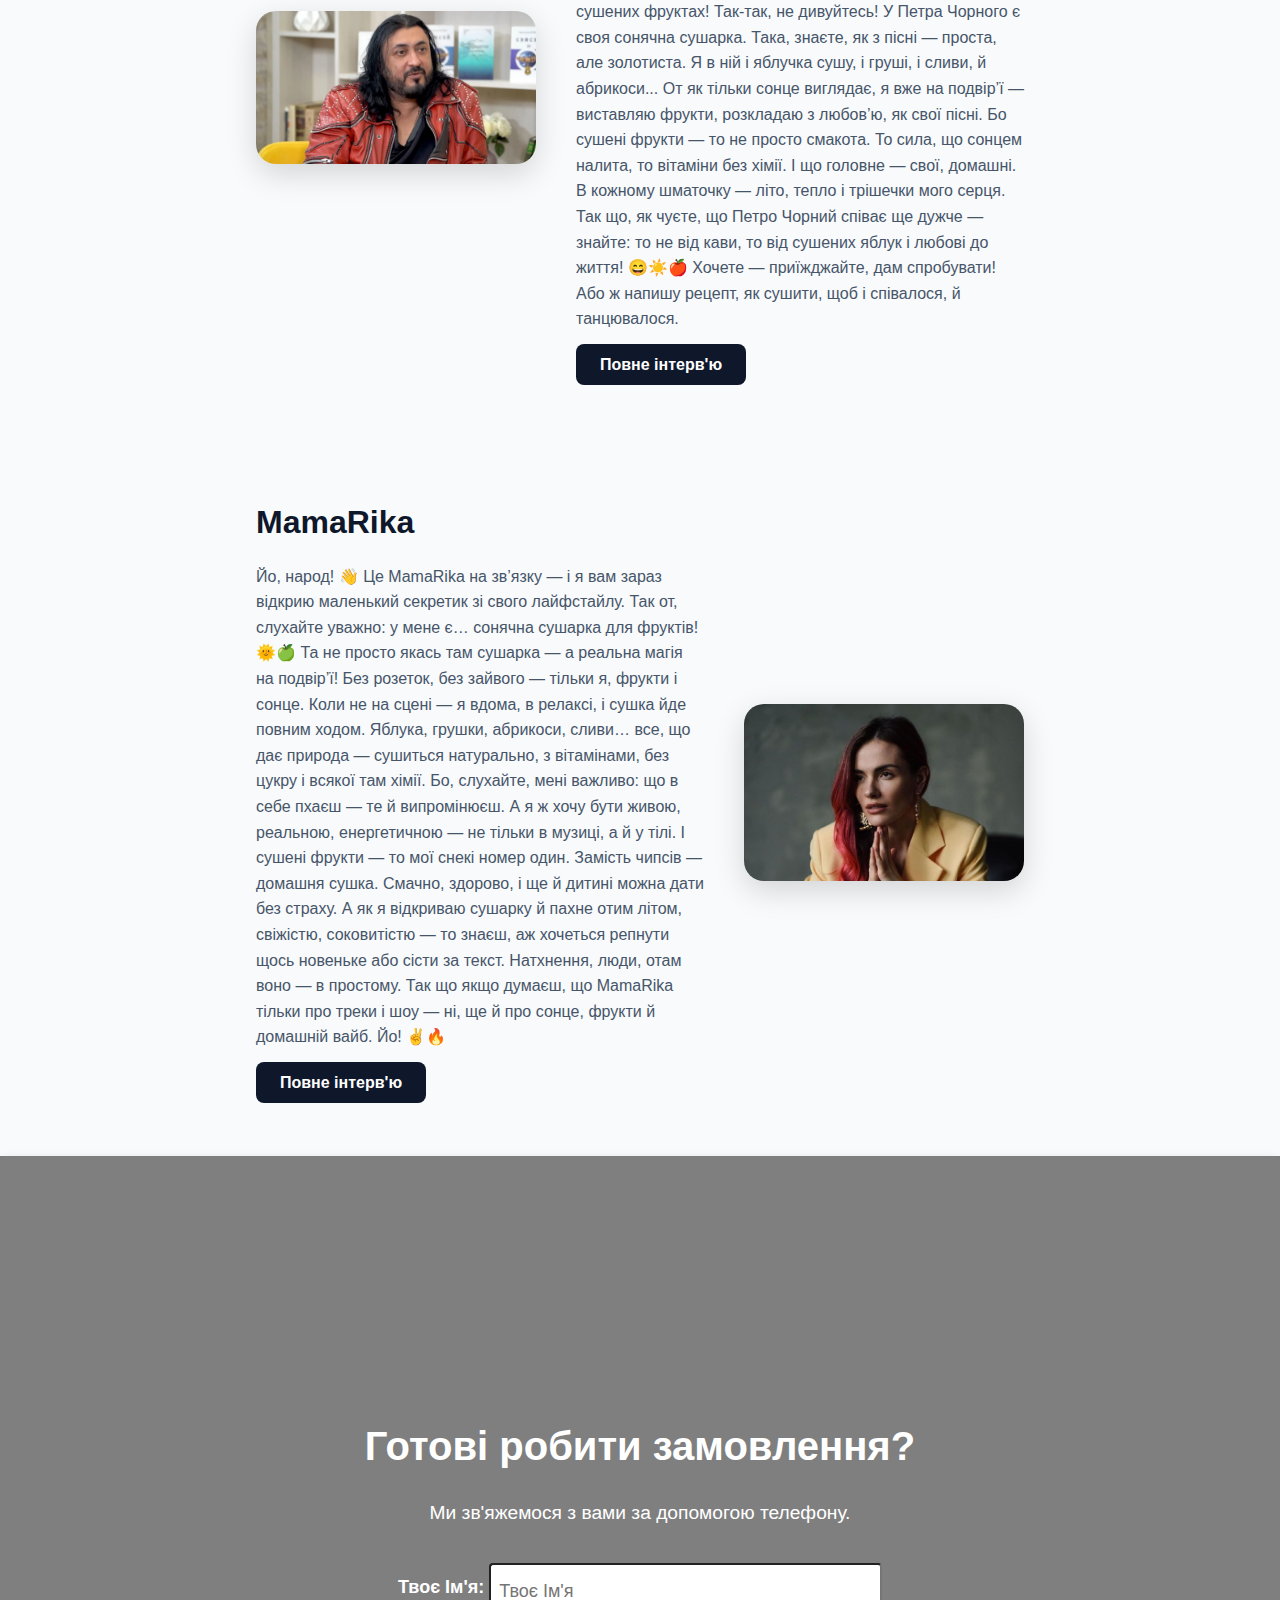
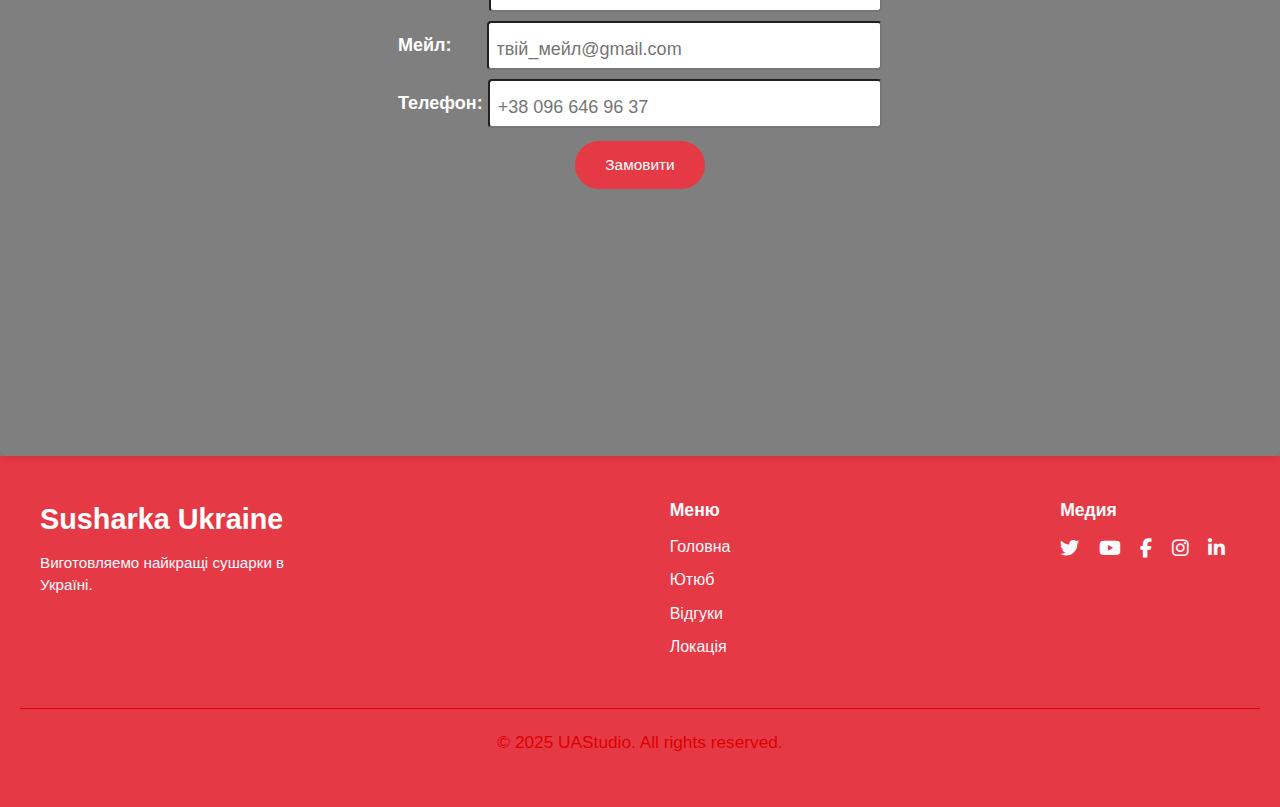
==== commit da7d1583: "Updated warning message and maps width" ====
--- a/app/index.html
+++ b/app/index.html
@@ -15,8 +15,7 @@
   <div class="warning-banner" id="dataWarning">
     Ми використовуємо файли cookie та дані для покращення вашого досвіду, аналізу трафіку та з метою безпеки.
     <button onclick="document.getElementById('dataWarning').style.display='none'">Зрозуміло</button>
-    <button onclick="document.getElementById('dataWarning').style.display='none'">Прийняти</button>
-    <button onclick="document.getElementById('dataWarning').style.display='none'">Не прийняти</button>
+    <button onclick="document.getElementById('dataWarning').style.display='none'">Скасувати</button>
   </div>
 
   <nav id='menu'>
@@ -50,7 +49,7 @@
   <section id="youtube" class="parallax-section variety">
     <div class="content">
       <h2>Долучайся до ЮТЮБ каналу</h2>
-      <p>From storage to shipping, we’ve got you covered.</p>
+      <p>ласкаво просимо в наші відеоблоги</p>
       <div class="youtube">
         <iframe width="560" height="315" src="https://www.youtube.com/embed/SNdDaZsePyI?si=NqdKpgwDsZGJGzFz" title="YouTube video player" frameborder="0" allow="accelerometer; autoplay; clipboard-write; encrypted-media; gyroscope; picture-in-picture; web-share" referrerpolicy="strict-origin-when-cross-origin" allowfullscreen></iframe>
       <img class="youtube" src="./img/start-video-btn.png" alt="start video button" height="64px" width="64px">
@@ -72,7 +71,7 @@
     <div class="content">
       <h2>Наша локація</h2>
       <p>Заїджайте щоб подивитись новінки!</p>
-      <iframe width="300" height="300" src="https://maps.app.goo.gl/1FGAC23iCjq2QnyK6" title="YouTube video player" frameborder="0" allow="accelerometer; autoplay; clipboard-write; encrypted-media; gyroscope; picture-in-picture; web-share" referrerpolicy="strict-origin-when-cross-origin" allowfullscreen></iframe>
+      <iframe width="440" height="300" src="https://maps.app.goo.gl/1FGAC23iCjq2QnyK6" title="YouTube video player" frameborder="0" allow="accelerometer; autoplay; clipboard-write; encrypted-media; gyroscope; picture-in-picture; web-share" referrerpolicy="strict-origin-when-cross-origin" allowfullscreen></iframe>
       <button class="red-btn">Замовити</button>
     </div>
   </section>
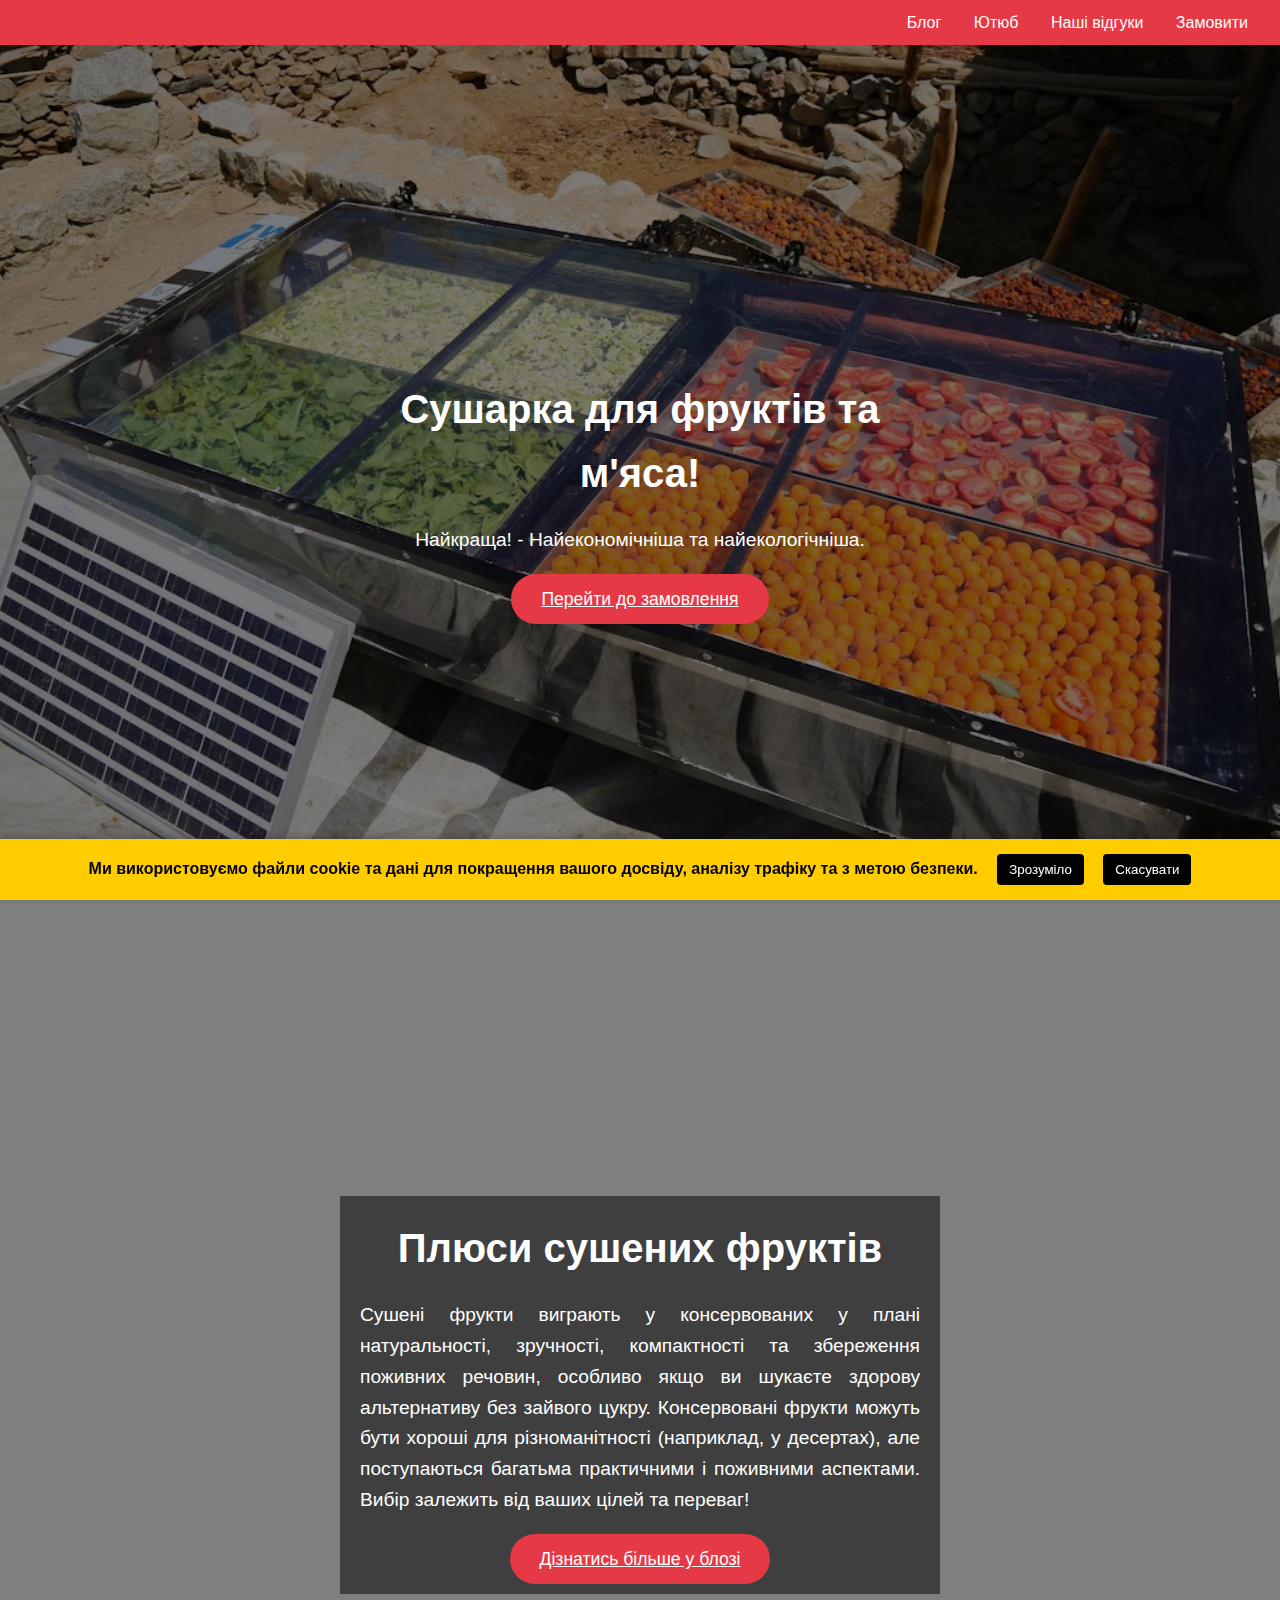
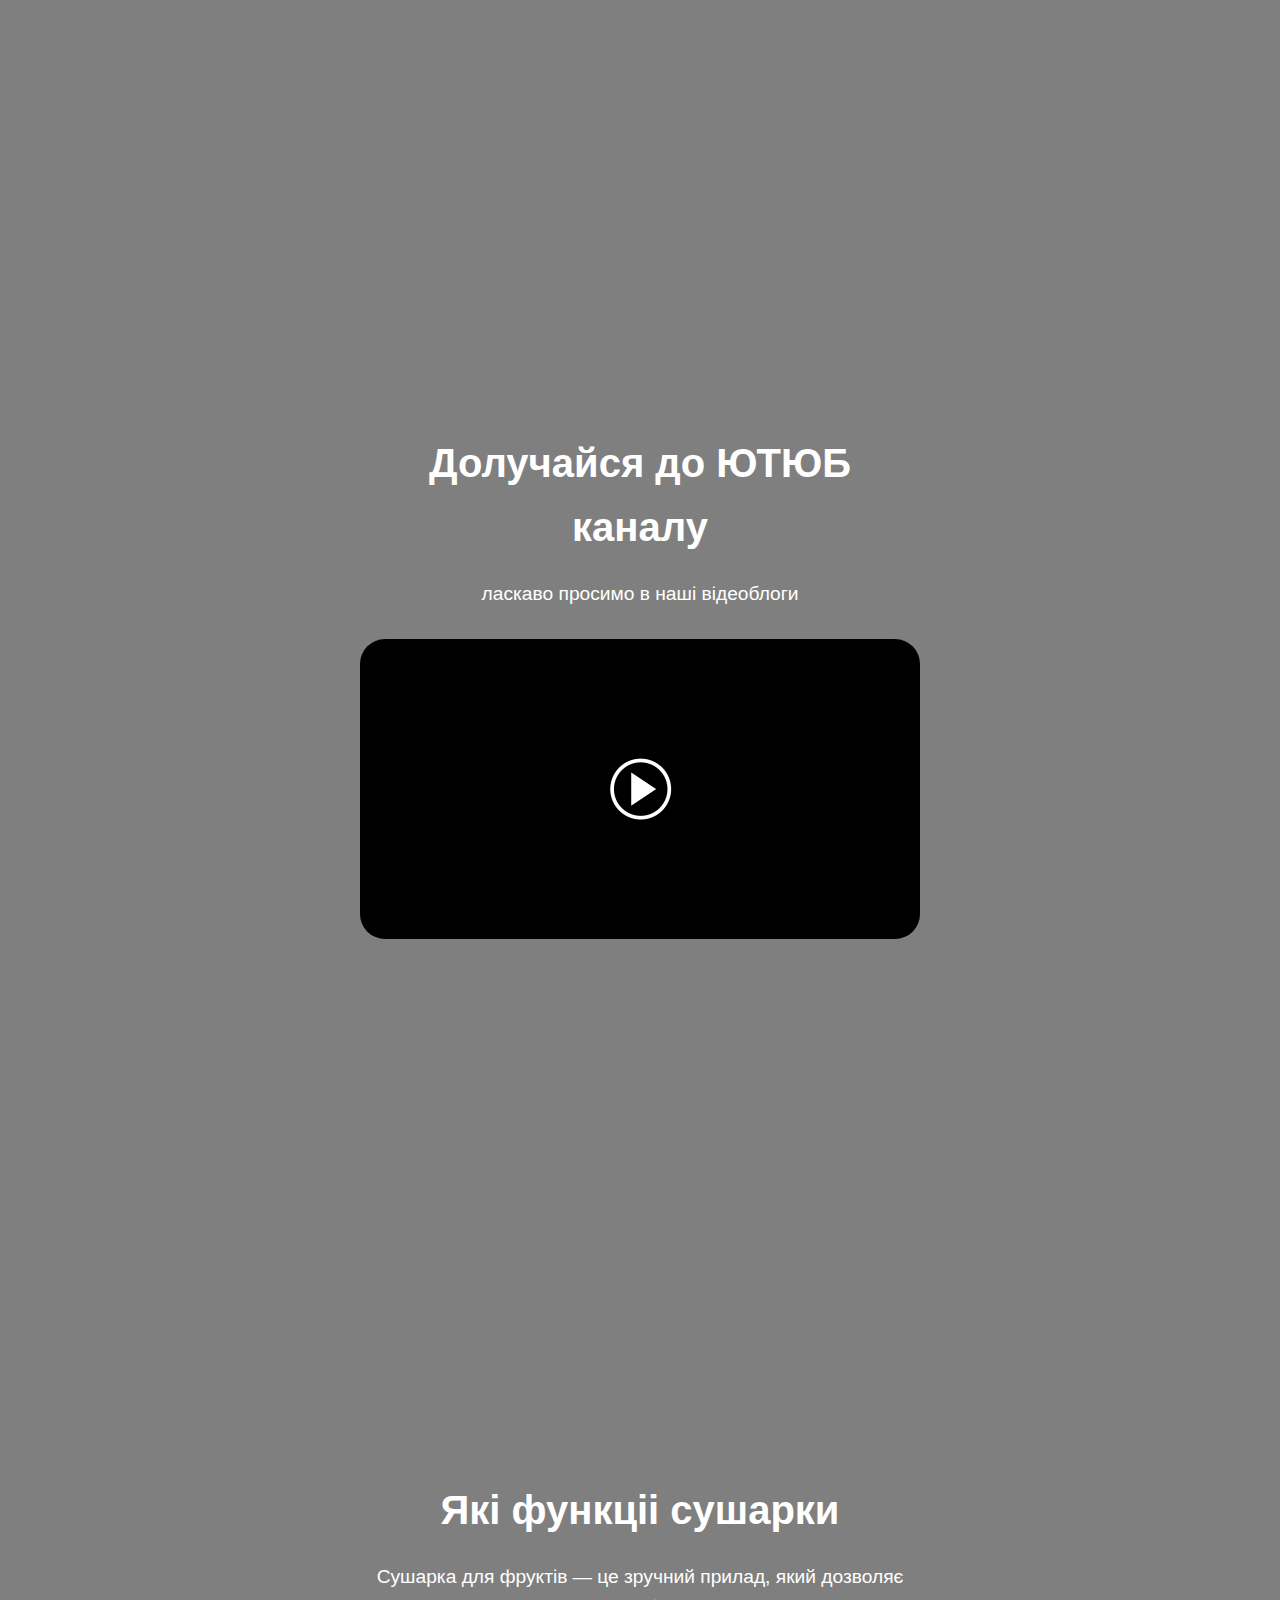
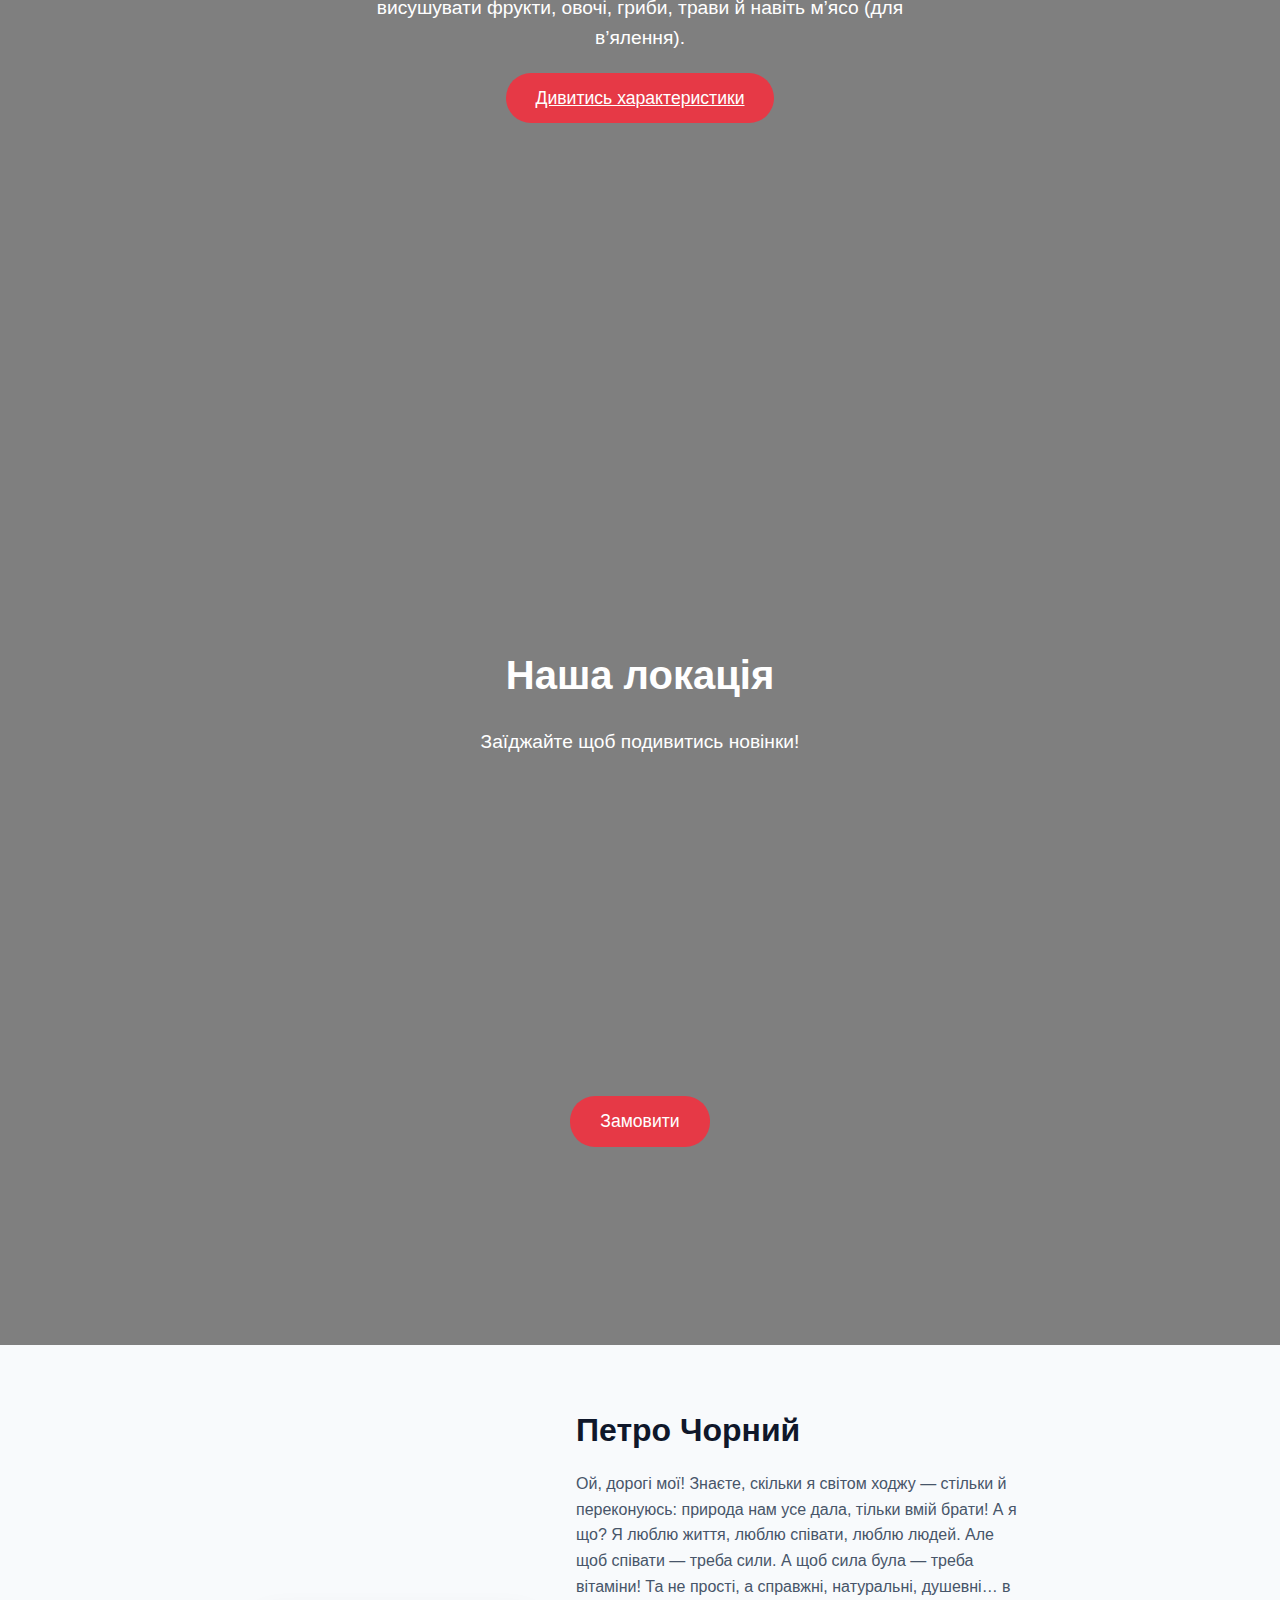
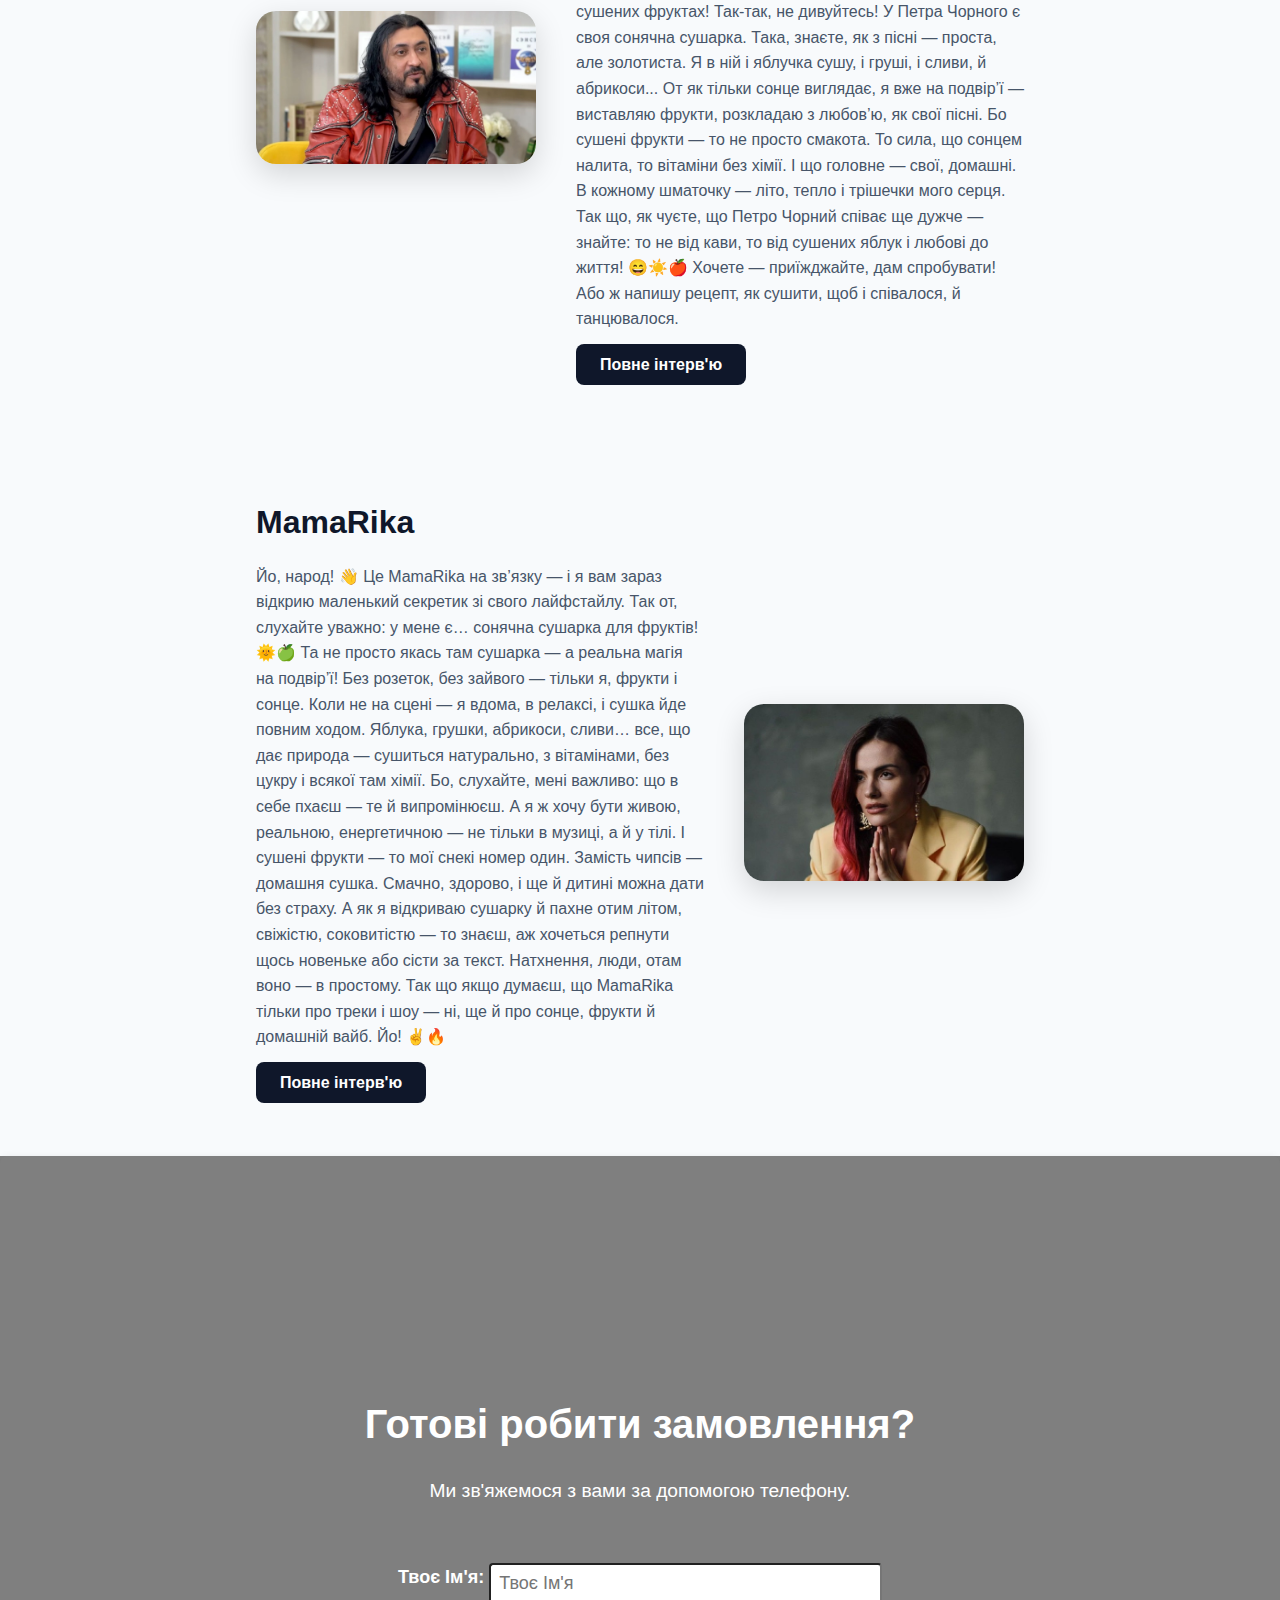
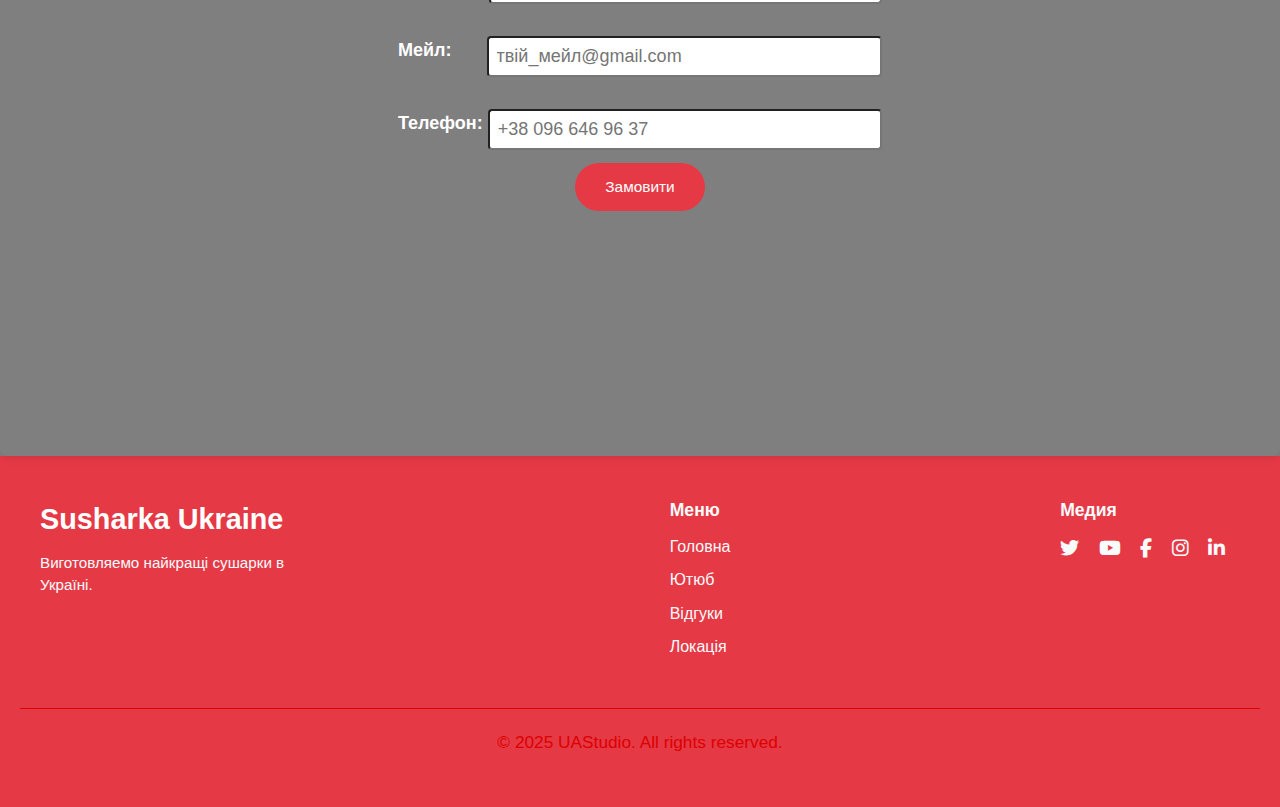
==== commit 9ef2797f: "Add warning message" ====
--- a/app/index.html
+++ b/app/index.html
@@ -118,8 +118,10 @@
         <form id="subscribe" class="feedback" action="/contact_page.php" target="_self">
           <fieldset><div class="fieldset">
             <legend></legend>
+
             <label id="name-label" for="name">Твоє&nbsp;Ім'я:&nbsp;
               <input id="name" name="name" type="text" placeholder="Твоє Ім'я" required />
+              <div class="error" data-error="поле Ваше ім'я не може бути порожнім" ></div>
             </label>
             <br/>
             <label id="email-label" for="email">Мейл:&nbsp;&nbsp;&nbsp;&nbsp;&nbsp;&nbsp;&nbsp;
--- a/app/styles.css
+++ b/app/styles.css
@@ -296,7 +296,8 @@
 }
 #name-label,
 #email-label,
-#number-label {
+#number-label
+{
   font-size: 18px!important;
   width:50px;
   margin-top: 11px;
@@ -316,12 +317,25 @@
     border-radius: 4px;
     font-size: 14px;
     color: #000;
-    padding-top: 16px;
-  margin-top: -10px;
+
 }
 #name-label{
   width: 500px!important;
 }
+input:focus:invalid~.error::after {
+  position: absolute;
+  z-index: 99;
+  content: attr(data-error);
+  top:230px;
+  left:50px;
+  font-style: italic;
+  font-size: 14px;
+  font-weight: 500;
+  width: 500px;
+  padding: 8px;
+  color: red;
+}
+
 /* chess section */
 .chess-section {
   display: flex;
